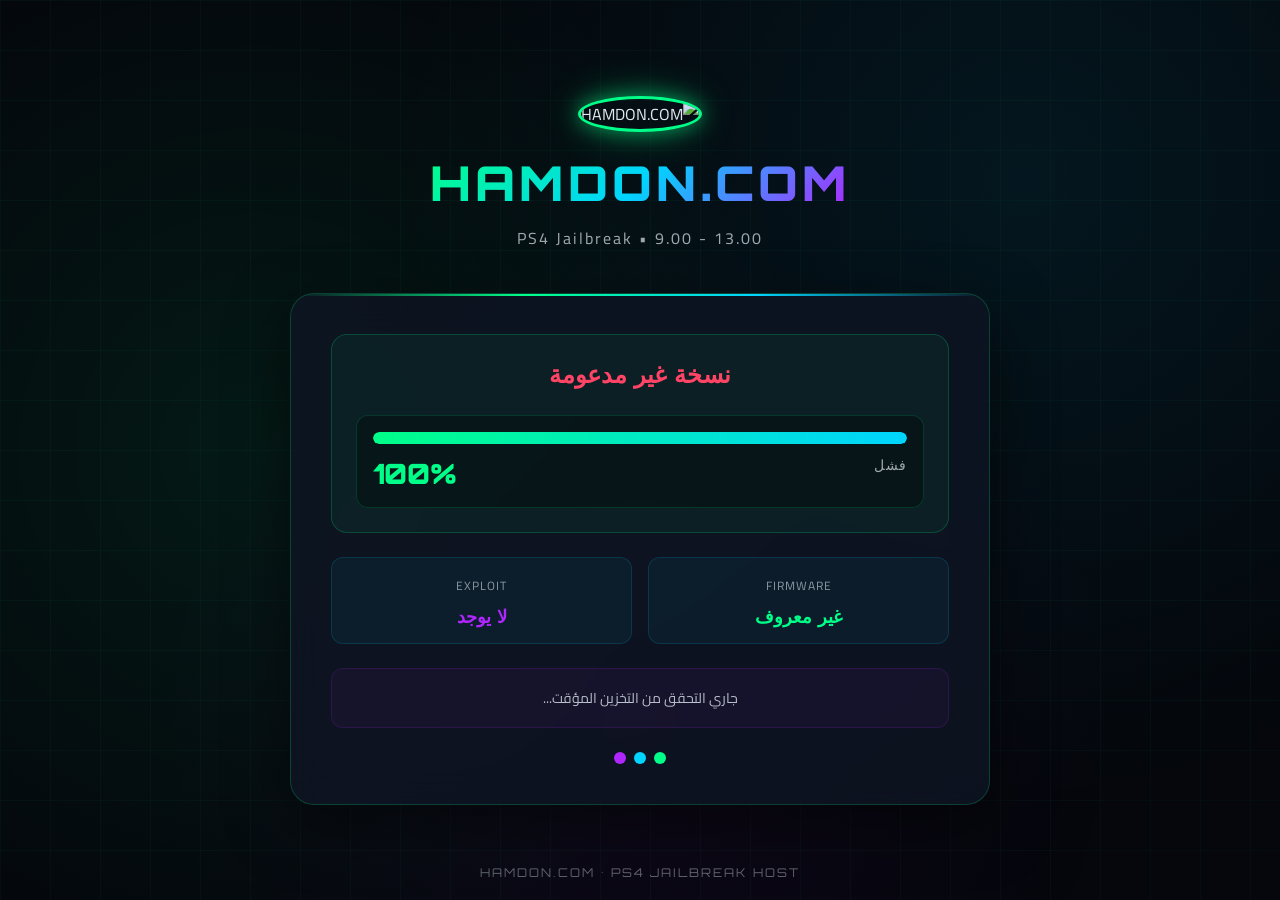
==== index.html @ d95b7d1c "Create index.html" ====
<!DOCTYPE html>
<html lang="ar" dir="rtl" manifest="cache.appcache">
<head>
<meta charset="utf-8">
<meta name="viewport" content="width=device-width,initial-scale=1">
<title>HAMDON.COM | PS4 Jailbreak 9.00 - 13.00</title>
<style>
@import url('https://fonts.googleapis.com/css2?family=Orbitron:wght@400;700;900&family=Cairo:wght@400;700;900&display=swap');

* { margin: 0; padding: 0; box-sizing: border-box; }

:root {
  --neon-green: #00ff88;
  --neon-blue: #00d4ff;
  --neon-purple: #b026ff;
  --dark-bg: #05070c;
  --card-bg: rgba(15, 20, 35, 0.85);
}

html, body {
  min-height: 100vh;
  background: var(--dark-bg);
  color: #e0e8f0;
  font-family: 'Cairo', system-ui, sans-serif;
  overflow-x: hidden;
  position: relative;
}

body::before {
  content: '';
  position: fixed;
  inset: 0;
  background: 
    radial-gradient(circle at 20% 50%, rgba(0, 255, 136, 0.08) 0%, transparent 50%),
    radial-gradient(circle at 80% 20%, rgba(0, 212, 255, 0.08) 0%, transparent 50%),
    radial-gradient(circle at 50% 80%, rgba(176, 38, 255, 0.06) 0%, transparent 50%);
  z-index: 0;
  animation: bgPulse 8s ease-in-out infinite alternate;
}

@keyframes bgPulse {
  0% { opacity: 0.6; }
  100% { opacity: 1; }
}

body::after {
  content: '';
  position: fixed;
  inset: 0;
  background-image: 
    linear-gradient(rgba(0, 255, 136, 0.03) 1px, transparent 1px),
    linear-gradient(90deg, rgba(0, 255, 136, 0.03) 1px, transparent 1px);
  background-size: 50px 50px;
  z-index: 0;
  pointer-events: none;
}

#container {
  position: relative;
  z-index: 2;
  min-height: 100vh;
  display: flex;
  flex-direction: column;
  align-items: center;
  justify-content: center;
  padding: 20px;
}

.logo-section {
  text-align: center;
  margin-bottom: 40px;
  animation: fadeInDown 0.6s ease-out;
}

@keyframes fadeInDown {
  from { opacity: 0; transform: translateY(-30px); }
  to { opacity: 1; transform: translateY(0); }
}

.logo-img {
  width: 120px;
  height: 120px;
  border-radius: 50%;
  border: 3px solid var(--neon-green);
  box-shadow: 
    0 0 20px rgba(0, 255, 136, 0.5),
    0 0 40px rgba(0, 255, 136, 0.3);
  margin-bottom: 20px;
  animation: logoGlow 2s ease-in-out infinite alternate;
}

@keyframes logoGlow {
  0% { box-shadow: 0 0 20px rgba(0, 255, 136, 0.5); }
  100% { box-shadow: 0 0 30px rgba(0, 255, 136, 0.8), 0 0 60px rgba(0, 255, 136, 0.5); }
}

.brand-name {
  font-family: 'Orbitron', sans-serif;
  font-size: 48px;
  font-weight: 900;
  background: linear-gradient(135deg, var(--neon-green), var(--neon-blue), var(--neon-purple));
  -webkit-background-clip: text;
  -webkit-text-fill-color: transparent;
  background-clip: text;
  letter-spacing: 4px;
  margin-bottom: 10px;
}

.tagline {
  font-size: 16px;
  color: rgba(224, 232, 240, 0.7);
  letter-spacing: 2px;
}

.main-card {
  background: var(--card-bg);
  backdrop-filter: blur(20px);
  border: 1px solid rgba(0, 255, 136, 0.2);
  border-radius: 24px;
  padding: 40px;
  max-width: 700px;
  width: 100%;
  box-shadow: 0 20px 60px rgba(0, 0, 0, 0.5);
  animation: fadeInUp 0.6s ease-out 0.2s both;
  position: relative;
  overflow: hidden;
}

@keyframes fadeInUp {
  from { opacity: 0; transform: translateY(30px); }
  to { opacity: 1; transform: translateY(0); }
}

.main-card::before {
  content: '';
  position: absolute;
  top: 0;
  left: 0;
  right: 0;
  height: 2px;
  background: linear-gradient(90deg, transparent, var(--neon-green), var(--neon-blue), transparent);
  animation: scanLine 3s linear infinite;
}

@keyframes scanLine {
  0% { transform: translateX(-100%); }
  100% { transform: translateX(100%); }
}

.status-box {
  background: rgba(0, 255, 136, 0.05);
  border: 1px solid rgba(0, 255, 136, 0.2);
  border-radius: 16px;
  padding: 24px;
  margin-bottom: 24px;
  text-align: center;
}

.status-text {
  font-size: 24px;
  font-weight: 700;
  color: var(--neon-green);
  font-family: 'Orbitron', sans-serif;
  min-height: 36px;
}

.status-text.detecting { color: var(--neon-blue); }
.status-text.success { color: var(--neon-green); }
.status-text.error { color: #ff4466; }
.status-text.warning { color: #ffaa00; }

.progress-container {
  margin-top: 20px;
  background: rgba(0, 0, 0, 0.3);
  border-radius: 12px;
  padding: 16px;
  border: 1px solid rgba(0, 255, 136, 0.15);
}

.progress-bar-wrapper {
  width: 100%;
  height: 12px;
  background: rgba(0, 0, 0, 0.5);
  border-radius: 6px;
  overflow: hidden;
  box-shadow: inset 0 2px 4px rgba(0, 0, 0, 0.3);
}

.progress-bar-fill {
  height: 100%;
  width: 0%;
  background: linear-gradient(90deg, var(--neon-green), var(--neon-blue));
  border-radius: 6px;
  transition: width 0.3s ease;
  box-shadow: 0 0 10px rgba(0, 255, 136, 0.5);
}

.progress-text {
  display: flex;
  justify-content: space-between;
  margin-top: 12px;
  font-family: 'Orbitron', sans-serif;
  font-size: 14px;
}

.progress-percent {
  font-size: 28px;
  font-weight: 900;
  color: var(--neon-green);
}

.progress-label {
  color: rgba(224, 232, 240, 0.7);
  text-transform: uppercase;
  letter-spacing: 1px;
}

.info-grid {
  display: grid;
  grid-template-columns: 1fr 1fr;
  gap: 16px;
  margin-bottom: 24px;
}

.info-item {
  background: rgba(0, 212, 255, 0.05);
  border: 1px solid rgba(0, 212, 255, 0.15);
  border-radius: 12px;
  padding: 16px;
  text-align: center;
}

.info-label {
  font-size: 12px;
  color: rgba(224, 232, 240, 0.6);
  text-transform: uppercase;
  letter-spacing: 1px;
  margin-bottom: 8px;
}

.info-value {
  font-size: 18px;
  font-weight: 700;
  color: var(--neon-blue);
  font-family: 'Orbitron', sans-serif;
}

.info-value.fw { color: var(--neon-green); }
.info-value.bug { color: var(--neon-purple); }

.cache-status {
  background: rgba(176, 38, 255, 0.05);
  border: 1px solid rgba(176, 38, 255, 0.15);
  border-radius: 12px;
  padding: 16px;
  text-align: center;
  font-size: 14px;
  color: rgba(224, 232, 240, 0.8);
  margin-bottom: 24px;
}

.cache-status.ready {
  background: rgba(0, 255, 136, 0.05);
  border-color: rgba(0, 255, 136, 0.2);
  color: var(--neon-green);
}

.tap-hint {
  margin-top: 20px;
  padding: 12px;
  background: rgba(255, 170, 0, 0.1);
  border: 1px solid rgba(255, 170, 0, 0.3);
  border-radius: 8px;
  color: #ffaa00;
  font-size: 14px;
  text-align: center;
  animation: pulse 1.5s ease-in-out infinite;
}

@keyframes pulse {
  0%, 100% { opacity: 0.7; }
  50% { opacity: 1; }
}

.loader-container {
  display: flex;
  justify-content: center;
  gap: 8px;
  margin-top: 20px;
}

.loader-dot {
  width: 12px;
  height: 12px;
  border-radius: 50%;
  background: var(--neon-green);
  animation: dotPulse 1.4s ease-in-out infinite;
}

.loader-dot:nth-child(2) { animation-delay: 0.2s; background: var(--neon-blue); }
.loader-dot:nth-child(3) { animation-delay: 0.4s; background: var(--neon-purple); }

@keyframes dotPulse {
  0%, 80%, 100% { transform: scale(0.6); opacity: 0.4; }
  40% { transform: scale(1.2); opacity: 1; }
}

.footer {
  position: fixed;
  bottom: 20px;
  left: 50%;
  transform: translateX(-50%);
  font-size: 12px;
  color: rgba(224, 232, 240, 0.4);
  letter-spacing: 2px;
  font-family: 'Orbitron', sans-serif;
  z-index: 2;
}

@media (max-width: 768px) {
  .brand-name { font-size: 32px; }
  .main-card { padding: 24px; }
  .info-grid { grid-template-columns: 1fr; }
  .status-text { font-size: 20px; }
  .progress-percent { font-size: 24px; }
}

#out-container {
  position: absolute;
  width: 1px;
  height: 1px;
  overflow: hidden;
  opacity: 0;
  pointer-events: none;
  left: -99999px;
  top: -99999px;
}
</style>
</head>
<body>

<div id="container">
  
  <div class="logo-section">
    <img src="preview.png" alt="HAMDON.COM" class="logo-img">
    <h1 class="brand-name">HAMDON.COM</h1>
    <p class="tagline">PS4 Jailbreak • 9.00 - 13.00</p>
  </div>

  <div class="main-card">
    
    <div class="status-box">
      <div id="state" class="status-text detecting">
        جارٍ كشف إصدار النظام...
      </div>
      
      <div class="progress-container">
        <div class="progress-bar-wrapper">
          <div id="progressBar" class="progress-bar-fill"></div>
        </div>
        <div class="progress-text">
          <span id="progressLabel" class="progress-label">جاري التحميل</span>
          <span id="progressPercent" class="progress-percent">0%</span>
        </div>
      </div>
    </div>

    <div class="info-grid">
      <div class="info-item">
        <div class="info-label">Firmware</div>
        <div id="fw-value" class="info-value fw">--</div>
      </div>
      <div class="info-item">
        <div class="info-label">Exploit</div>
        <div id="bug-value" class="info-value bug">--</div>
      </div>
    </div>

    <div id="cache" class="cache-status">
      جاري التحقق من التخزين المؤقت...
    </div>

    <div id="tapHint" class="tap-hint" style="display: none;">
       اضغط على الشاشة أو زر X للمتابعة 
    </div>

    <div class="loader-container">
      <div class="loader-dot"></div>
      <div class="loader-dot"></div>
      <div class="loader-dot"></div>
    </div>

  </div>

</div>

<div class="footer">HAMDON.COM • PS4 JAILBREAK HOST</div>

<div id="out-container">
  <div id="out"></div>
</div>

<script>
(function () {
    var stateEl = document.getElementById("state");
    var fwEl = document.getElementById("fw-value");
    var bugEl = document.getElementById("bug-value");
    var cacheEl = document.getElementById("cache");
    var progressBar = document.getElementById("progressBar");
    var progressPercent = document.getElementById("progressPercent");
    var progressLabel = document.getElementById("progressLabel");
    var tapHint = document.getElementById("tapHint");

    function setState(t, c) { 
        stateEl.textContent = t; 
        stateEl.className = "status-text " + (c || "detecting"); 
    }

    function setCache(t, ok) { 
        cacheEl.textContent = t; 
        cacheEl.className = "cache-status" + (ok ? " ready" : ""); 
    }

    function updateProgress(percent, label) {
        progressBar.style.width = percent + "%";
        progressPercent.textContent = Math.floor(percent) + "%";
        if (label) progressLabel.textContent = label;
    }

    function showTapHint(msg) {
        tapHint.textContent = msg;
        tapHint.style.display = "block";
    }

    function hideTapHint() {
        tapHint.style.display = "none";
    }

    var params = new URLSearchParams(location.search);
    var key = null, fwnum = null;
    var m = /PlayStation\s+4[\/ ](\d+)\.(\d+)/.exec(navigator.userAgent);

    updateProgress(10, "جاري كشف الإصدار...");

    if (m) {
        var minor = parseInt(m[2], 16);
        var ms = minor.toString(16);
        if (ms.length < 2) ms = "0" + ms;
        key = m[1] + "." + ms;
        fwnum = parseInt(m[1], 10) * 100 + parseInt(ms, 10);
    }

    updateProgress(25, "تم كشف الإصدار");

    var bug = null, why = "";
    var forced = params.get("bug");

    if (forced === "lapse" || forced === "poops") {
        bug = forced;
        why = "تم التحديد يدوياً: " + forced;
    } else if (!key) {
        why = "هذا المتصفح ليس PlayStation 4";
        fwEl.textContent = "غير معروف";
        bugEl.textContent = "لا يوجد";
        setState("نسخة غير مدعومة", "error");
        updateProgress(100, "فشل");
        return;
    } else if (fwnum <= 1202) {
        bug = "lapse";
        why = key + " — متوافق (Lapse)";
    } else if (fwnum >= 1250) {
        bug = "poops";
        why = key + " — متوافق (Poops)";
    } else {
        why = key + " — غير مدعوم حالياً";
        fwEl.textContent = key;
        bugEl.textContent = "غير مدعوم";
        setState("نسخة غير مدعومة", "error");
        updateProgress(100, "غير مدعوم");
        return;
    }

    fwEl.textContent = key || "غير معروف";
    bugEl.textContent = bug ? bug.toUpperCase() : "لا يوجد";

    var target = (bug === "lapse" ? "run_lapse.html" : "run_poops.html") + location.search;

    function go() {
        updateProgress(100, "اكتمل");
        setState("جارٍ تحميل " + bug + "...", "warning");
        hideTapHint();
        setTimeout(function() {
            location.replace(target);
        }, 500);
    }

    function waitForTap(msg, action) {
        setState(msg, "warning");
        showTapHint("⚡ اضغط على الشاشة أو زر X للمتابعة ⚡");
        function fire() {
            window.removeEventListener("click", fire);
            window.removeEventListener("keydown", fire);
            hideTapHint();
            action();
        }
        window.addEventListener("click", fire);
        window.addEventListener("keydown", fire);
    }

    var ac = window.applicationCache;
    
    if (!ac || !document.documentElement.hasAttribute("manifest")) {
        setCache("وضع بدون Cache - تشغيل مباشر", true);
        updateProgress(90, "جاهز");
        go();
    } else if (!navigator.onLine) {
        setCache("✓ أوفلاين - التشغيل من الذاكرة المؤقتة", true);
        updateProgress(95, "أوفلاين");
        go();
    } else if (ac.status === ac.IDLE) {
        setCache("✓ التخزين المؤقت جاهز", true);
        updateProgress(95, "جاهز");
        go();
    } else if (ac.status === ac.UPDATEREADY) {
        try { ac.swapCache(); } catch (e) {}
        setCache("✓ تم تحميل التحديث", true);
        updateProgress(95, "تحديث جاهز");
        waitForTap("تم تحميل التحديث - اضغط للمتابعة", function () { 
            location.reload(); 
        });
    } else {
        setCache("جارٍ تنزيل الملفات للعمل أوفلاين...", false);
        updateProgress(50, "جاري التخزين...");
        
        ac.addEventListener("downloading", function () { 
            setCache("⬇ جارٍ تنزيل الملفات للمرة الأولى...", false);
            updateProgress(60, "بدء التنزيل...");
        }, false);
        
        ac.addEventListener("progress", function (e) {
            if (e && e.total) {
                var pct = Math.round((e.loaded / e.total) * 100);
                setCache(" تنزيل " + pct + "%", false);
                updateProgress(60 + (pct * 0.35), "تنزيل " + pct + "%");
            }
        }, false);
        
        ac.addEventListener("cached", function () {
            setCache("✓ اكتمل التنزيل - الموقع جاهز للعمل أوفلاين!", true);
            updateProgress(100, "اكتمل التخزين");
            waitForTap("✓ تم التخزين بنجاح! اضغط للتشغيل", go);
        }, false);
        
        ac.addEventListener("updateready", function () {
            try { ac.swapCache(); } catch (e) {}
            setCache("✓ تم تحميل التحديث", true);
            updateProgress(100, "تحديث جاهز");
            waitForTap("✓ تحديث جاهز - اضغط لإعادة التحميل", function () { 
                location.reload(); 
            });
        }, false);
        
        ac.addEventListener("noupdate", function () {
            setCache("✓ التخزين المؤقت محدّث وجاهز", true);
            updateProgress(95, "محدّث");
            go();
        }, false);
        
        ac.addEventListener("error", function () {
            setCache("⚠ فشل التخزين المؤقت", false);
            updateProgress(80, "خطأ في Cache");
            waitForTap("⚠ فشل التخزين - اضغط للتشغيل", go);
        }, false);
        
        ac.addEventListener("obsolete", function () {
            setCache("⚠ Cache قديم", false);
            updateProgress(70, "تحديث Cache");
            waitForTap("⚠ Cache قديم - اضغط للتحديث", go);
        }, false);
    }
})();
</script>

</body>
</html>
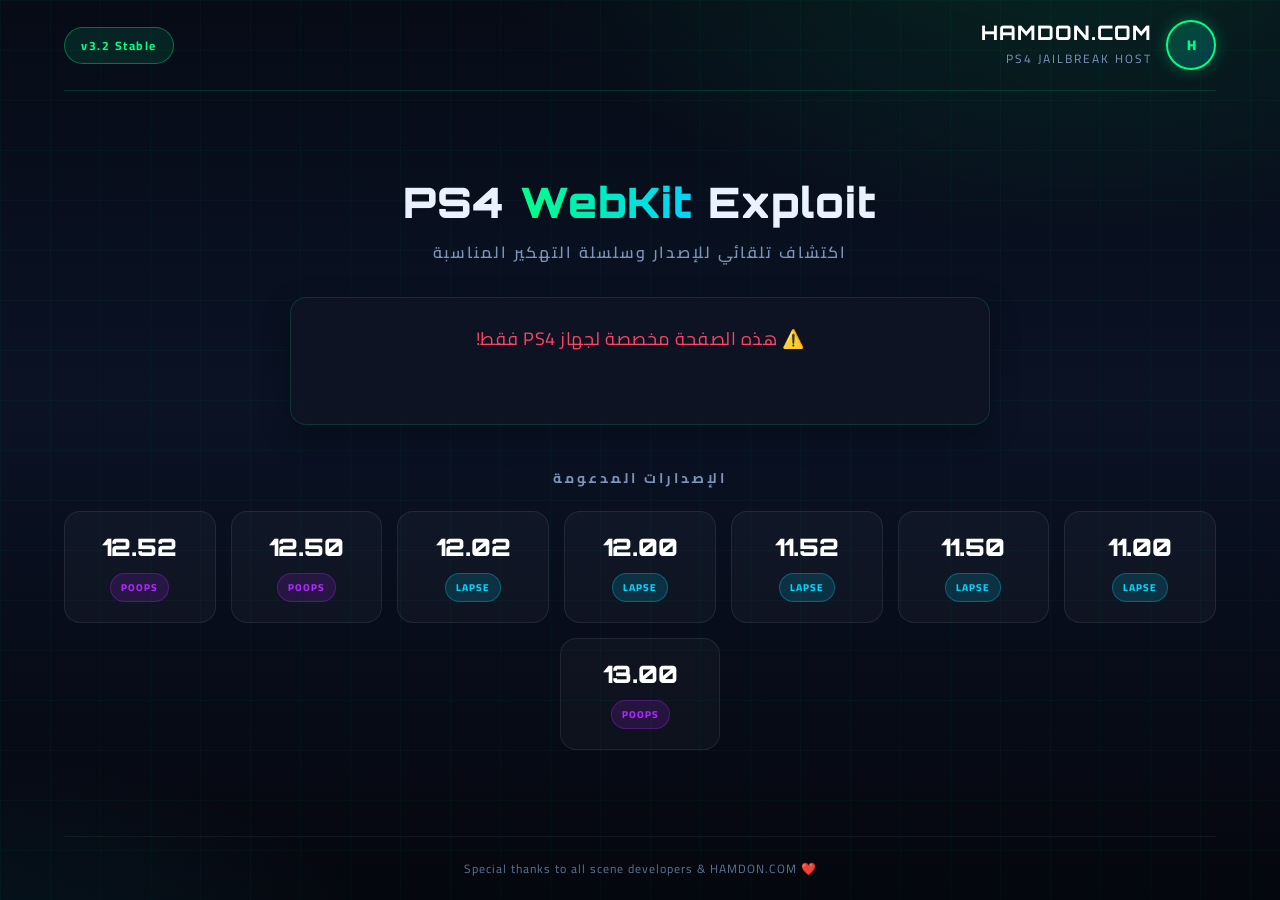
==== commit 46765ed2: "Update index.html" ====
--- a/index.html
+++ b/index.html
@@ -3,44 +3,36 @@
 <head>
 <meta charset="utf-8">
 <meta name="viewport" content="width=device-width,initial-scale=1">
-<title>HAMDON.COM | PS4 Jailbreak 9.00 - 13.00</title>
+<title>HAMDON.COM | PS4 Exploit Host</title>
 <style>
 @import url('https://fonts.googleapis.com/css2?family=Orbitron:wght@400;700;900&family=Cairo:wght@400;700;900&display=swap');
-
-* { margin: 0; padding: 0; box-sizing: border-box; }
 
 :root {
   --neon-green: #00ff88;
   --neon-blue: #00d4ff;
   --neon-purple: #b026ff;
-  --dark-bg: #05070c;
+  --dark-bg: #05070e;
   --card-bg: rgba(15, 20, 35, 0.85);
 }
 
-html, body {
+* { margin: 0; padding: 0; box-sizing: border-box; }
+
+html {
   min-height: 100vh;
+  font-family: 'Cairo', 'Segoe UI', sans-serif;
+  color: #eaf2ff;
   background: var(--dark-bg);
-  color: #e0e8f0;
-  font-family: 'Cairo', system-ui, sans-serif;
-  overflow-x: hidden;
-  position: relative;
-}
-
-body::before {
-  content: '';
-  position: fixed;
-  inset: 0;
+}
+
+body {
+  min-height: 100vh;
+  display: flex;
+  flex-direction: column;
   background: 
-    radial-gradient(circle at 20% 50%, rgba(0, 255, 136, 0.08) 0%, transparent 50%),
-    radial-gradient(circle at 80% 20%, rgba(0, 212, 255, 0.08) 0%, transparent 50%),
-    radial-gradient(circle at 50% 80%, rgba(176, 38, 255, 0.06) 0%, transparent 50%);
-  z-index: 0;
-  animation: bgPulse 8s ease-in-out infinite alternate;
-}
-
-@keyframes bgPulse {
-  0% { opacity: 0.6; }
-  100% { opacity: 1; }
+    radial-gradient(1100px 600px at 85% -10%, rgba(0, 255, 136, 0.12), transparent 55%),
+    radial-gradient(900px 520px at -5% 115%, rgba(0, 212, 255, 0.10), transparent 55%),
+    linear-gradient(180deg, #060b16 0%, #0a1224 45%, #05070e 100%);
+  background-attachment: fixed;
 }
 
 body::after {
@@ -55,531 +47,315 @@
   pointer-events: none;
 }
 
-#container {
-  position: relative;
-  z-index: 2;
-  min-height: 100vh;
+.shell {
+  width: 100%;
+  max-width: 1200px;
+  margin: 0 auto;
+  padding: 0 24px;
   display: flex;
   flex-direction: column;
+  min-height: 100vh;
+  position: relative;
+  z-index: 1;
+}
+
+/* --- Top Bar --- */
+.topbar {
+  display: flex;
   align-items: center;
-  justify-content: center;
-  padding: 20px;
-}
-
-.logo-section {
+  justify-content: space-between;
+  padding: 20px 0;
+  border-bottom: 1px solid rgba(0, 255, 136, 0.15);
+}
+
+.brand { display: flex; align-items: center; }
+
+.brand-logo {
+  width: 50px; height: 50px;
+  border-radius: 50%;
+  border: 2px solid var(--neon-green);
+  background: linear-gradient(135deg, rgba(0,255,136,0.2), rgba(0,212,255,0.2));
+  display: flex; align-items: center; justify-content: center;
+  font-weight: 900; font-size: 14px; color: var(--neon-green);
+  box-shadow: 0 0 15px rgba(0, 255, 136, 0.3);
+}
+
+.brand-text { margin-right: 14px; text-align: right; }
+.brand-name { display: block; font-family: 'Orbitron', sans-serif; font-size: 20px; font-weight: 800; letter-spacing: 1px; color: #fff; }
+.brand-sub { display: block; font-size: 12px; color: #7d93b8; letter-spacing: 2px; text-transform: uppercase; margin-top: 2px; }
+
+.badge {
+  font-size: 12px; font-weight: 700; letter-spacing: 1.5px;
+  color: var(--neon-green);
+  border: 1px solid rgba(0, 255, 136, 0.35);
+  background: rgba(0, 255, 136, 0.1);
+  padding: 6px 16px; border-radius: 999px;
+}
+
+/* --- Main Content --- */
+.wrap { flex: 1; display: flex; flex-direction: column; justify-content: center; padding: 40px 0; }
+
+.hero { margin-bottom: 30px; text-align: center; }
+.hero-title { font-family: 'Orbitron', sans-serif; font-size: 42px; font-weight: 900; letter-spacing: 1px; line-height: 1.2; }
+.hero-title .accent {
+  background: linear-gradient(90deg, var(--neon-green), var(--neon-blue));
+  -webkit-background-clip: text; background-clip: text; -webkit-text-fill-color: transparent;
+}
+.hero-sub { margin-top: 10px; font-size: 16px; letter-spacing: 2px; color: #7d93b8; font-weight: 600; }
+
+/* --- Status Panel --- */
+.status-panel {
+  max-width: 700px; width: 100%; margin: 0 auto 40px; padding: 24px;
+  background: var(--card-bg);
+  border: 1px solid rgba(0, 255, 136, 0.15);
+  border-radius: 16px;
+  box-shadow: 0 10px 30px rgba(0, 0, 0, 0.3);
   text-align: center;
-  margin-bottom: 40px;
-  animation: fadeInDown 0.6s ease-out;
-}
-
-@keyframes fadeInDown {
-  from { opacity: 0; transform: translateY(-30px); }
-  to { opacity: 1; transform: translateY(0); }
-}
-
-.logo-img {
-  width: 120px;
-  height: 120px;
-  border-radius: 50%;
-  border: 3px solid var(--neon-green);
-  box-shadow: 
-    0 0 20px rgba(0, 255, 136, 0.5),
-    0 0 40px rgba(0, 255, 136, 0.3);
-  margin-bottom: 20px;
-  animation: logoGlow 2s ease-in-out infinite alternate;
-}
-
-@keyframes logoGlow {
-  0% { box-shadow: 0 0 20px rgba(0, 255, 136, 0.5); }
-  100% { box-shadow: 0 0 30px rgba(0, 255, 136, 0.8), 0 0 60px rgba(0, 255, 136, 0.5); }
-}
-
-.brand-name {
-  font-family: 'Orbitron', sans-serif;
-  font-size: 48px;
-  font-weight: 900;
-  background: linear-gradient(135deg, var(--neon-green), var(--neon-blue), var(--neon-purple));
-  -webkit-background-clip: text;
-  -webkit-text-fill-color: transparent;
-  background-clip: text;
-  letter-spacing: 4px;
-  margin-bottom: 10px;
-}
-
-.tagline {
-  font-size: 16px;
-  color: rgba(224, 232, 240, 0.7);
-  letter-spacing: 2px;
-}
-
-.main-card {
-  background: var(--card-bg);
-  backdrop-filter: blur(20px);
-  border: 1px solid rgba(0, 255, 136, 0.2);
-  border-radius: 24px;
-  padding: 40px;
-  max-width: 700px;
-  width: 100%;
-  box-shadow: 0 20px 60px rgba(0, 0, 0, 0.5);
-  animation: fadeInUp 0.6s ease-out 0.2s both;
-  position: relative;
-  overflow: hidden;
-}
-
-@keyframes fadeInUp {
-  from { opacity: 0; transform: translateY(30px); }
-  to { opacity: 1; transform: translateY(0); }
-}
-
-.main-card::before {
-  content: '';
-  position: absolute;
-  top: 0;
-  left: 0;
-  right: 0;
-  height: 2px;
-  background: linear-gradient(90deg, transparent, var(--neon-green), var(--neon-blue), transparent);
-  animation: scanLine 3s linear infinite;
-}
-
-@keyframes scanLine {
-  0% { transform: translateX(-100%); }
-  100% { transform: translateX(100%); }
-}
-
-.status-box {
-  background: rgba(0, 255, 136, 0.05);
-  border: 1px solid rgba(0, 255, 136, 0.2);
-  border-radius: 16px;
-  padding: 24px;
-  margin-bottom: 24px;
-  text-align: center;
-}
-
-.status-text {
-  font-size: 24px;
-  font-weight: 700;
-  color: var(--neon-green);
-  font-family: 'Orbitron', sans-serif;
-  min-height: 36px;
-}
-
-.status-text.detecting { color: var(--neon-blue); }
-.status-text.success { color: var(--neon-green); }
+  backdrop-filter: blur(10px);
+}
+
+.status-text { font-size: 18px; letter-spacing: 0.5px; color: #a9c1e6; transition: all 0.3s ease; display: block; margin-bottom: 15px; }
+.status-text.loading { animation: pulse 1.4s ease-in-out infinite; color: var(--neon-blue); }
 .status-text.error { color: #ff4466; }
-.status-text.warning { color: #ffaa00; }
-
-.progress-container {
-  margin-top: 20px;
-  background: rgba(0, 0, 0, 0.3);
-  border-radius: 12px;
-  padding: 16px;
-  border: 1px solid rgba(0, 255, 136, 0.15);
-}
-
-.progress-bar-wrapper {
-  width: 100%;
-  height: 12px;
-  background: rgba(0, 0, 0, 0.5);
-  border-radius: 6px;
-  overflow: hidden;
-  box-shadow: inset 0 2px 4px rgba(0, 0, 0, 0.3);
-}
-
-.progress-bar-fill {
-  height: 100%;
-  width: 0%;
+.status-text.success { color: var(--neon-green); font-weight: 700; text-shadow: 0 0 15px rgba(0, 255, 136, 0.4); }
+
+@keyframes pulse { 0%, 100% { opacity: 1; } 50% { opacity: 0.5; } }
+
+.btn {
+  display: inline-block; padding: 12px 32px; font-size: 16px; font-weight: 800;
+  letter-spacing: 1px; color: #05070e;
   background: linear-gradient(90deg, var(--neon-green), var(--neon-blue));
-  border-radius: 6px;
-  transition: width 0.3s ease;
-  box-shadow: 0 0 10px rgba(0, 255, 136, 0.5);
-}
-
-.progress-text {
-  display: flex;
-  justify-content: space-between;
-  margin-top: 12px;
-  font-family: 'Orbitron', sans-serif;
-  font-size: 14px;
-}
-
-.progress-percent {
-  font-size: 28px;
-  font-weight: 900;
-  color: var(--neon-green);
-}
-
-.progress-label {
-  color: rgba(224, 232, 240, 0.7);
-  text-transform: uppercase;
-  letter-spacing: 1px;
-}
-
-.info-grid {
-  display: grid;
-  grid-template-columns: 1fr 1fr;
-  gap: 16px;
-  margin-bottom: 24px;
-}
-
-.info-item {
-  background: rgba(0, 212, 255, 0.05);
-  border: 1px solid rgba(0, 212, 255, 0.15);
-  border-radius: 12px;
-  padding: 16px;
-  text-align: center;
-}
-
-.info-label {
-  font-size: 12px;
-  color: rgba(224, 232, 240, 0.6);
-  text-transform: uppercase;
-  letter-spacing: 1px;
-  margin-bottom: 8px;
-}
-
-.info-value {
-  font-size: 18px;
-  font-weight: 700;
-  color: var(--neon-blue);
-  font-family: 'Orbitron', sans-serif;
-}
-
-.info-value.fw { color: var(--neon-green); }
-.info-value.bug { color: var(--neon-purple); }
-
-.cache-status {
-  background: rgba(176, 38, 255, 0.05);
-  border: 1px solid rgba(176, 38, 255, 0.15);
-  border-radius: 12px;
-  padding: 16px;
-  text-align: center;
-  font-size: 14px;
-  color: rgba(224, 232, 240, 0.8);
-  margin-bottom: 24px;
-}
-
-.cache-status.ready {
-  background: rgba(0, 255, 136, 0.05);
-  border-color: rgba(0, 255, 136, 0.2);
-  color: var(--neon-green);
-}
-
-.tap-hint {
-  margin-top: 20px;
-  padding: 12px;
-  background: rgba(255, 170, 0, 0.1);
-  border: 1px solid rgba(255, 170, 0, 0.3);
-  border-radius: 8px;
-  color: #ffaa00;
-  font-size: 14px;
-  text-align: center;
-  animation: pulse 1.5s ease-in-out infinite;
-}
-
-@keyframes pulse {
-  0%, 100% { opacity: 0.7; }
-  50% { opacity: 1; }
-}
-
-.loader-container {
-  display: flex;
-  justify-content: center;
-  gap: 8px;
-  margin-top: 20px;
-}
-
-.loader-dot {
-  width: 12px;
-  height: 12px;
-  border-radius: 50%;
-  background: var(--neon-green);
-  animation: dotPulse 1.4s ease-in-out infinite;
-}
-
-.loader-dot:nth-child(2) { animation-delay: 0.2s; background: var(--neon-blue); }
-.loader-dot:nth-child(3) { animation-delay: 0.4s; background: var(--neon-purple); }
-
-@keyframes dotPulse {
-  0%, 80%, 100% { transform: scale(0.6); opacity: 0.4; }
-  40% { transform: scale(1.2); opacity: 1; }
-}
-
-.footer {
-  position: fixed;
-  bottom: 20px;
-  left: 50%;
-  transform: translateX(-50%);
-  font-size: 12px;
-  color: rgba(224, 232, 240, 0.4);
-  letter-spacing: 2px;
-  font-family: 'Orbitron', sans-serif;
-  z-index: 2;
-}
-
-@media (max-width: 768px) {
-  .brand-name { font-size: 32px; }
-  .main-card { padding: 24px; }
-  .info-grid { grid-template-columns: 1fr; }
-  .status-text { font-size: 20px; }
-  .progress-percent { font-size: 24px; }
-}
-
-#out-container {
-  position: absolute;
-  width: 1px;
-  height: 1px;
-  overflow: hidden;
-  opacity: 0;
-  pointer-events: none;
-  left: -99999px;
-  top: -99999px;
+  border: none; border-radius: 999px; cursor: pointer;
+  transition: all 0.2s ease; font-family: 'Cairo', sans-serif;
+}
+.btn:hover { filter: brightness(1.15); transform: translateY(-2px); box-shadow: 0 5px 20px rgba(0, 255, 136, 0.4); }
+.btn.hidden { display: none; }
+
+/* --- Firmware Grid --- */
+.fw-section { width: 100%; }
+.fw-heading { font-size: 14px; font-weight: 700; letter-spacing: 3px; text-transform: uppercase; color: #7d93b8; margin-bottom: 20px; text-align: center; }
+
+.fw-grid { display: flex; flex-wrap: wrap; justify-content: center; gap: 15px; }
+
+.fw-card {
+  flex: 1 1 140px; max-width: 160px;
+  padding: 20px 15px;
+  background: rgba(255, 255, 255, 0.03);
+  border: 1px solid rgba(255, 255, 255, 0.08);
+  border-radius: 16px; text-align: center;
+  transition: all 0.25s ease;
+}
+.fw-card:hover { transform: translateY(-4px); border-color: rgba(0, 212, 255, 0.3); }
+.fw-card.active {
+  border-color: var(--neon-green);
+  background: linear-gradient(180deg, rgba(0, 255, 136, 0.1), rgba(0, 255, 136, 0.02));
+  box-shadow: 0 0 25px rgba(0, 255, 136, 0.2);
+}
+
+.fw-ver { font-family: 'Orbitron', sans-serif; font-size: 24px; font-weight: 900; color: #fff; margin-bottom: 8px; }
+.fw-card.active .fw-ver { color: var(--neon-green); }
+
+.fw-chain {
+  display: inline-block; font-size: 10px; font-weight: 800; letter-spacing: 1px;
+  padding: 4px 10px; border-radius: 999px; text-transform: uppercase;
+}
+.fw-chain.lapse { background: rgba(0, 212, 255, 0.15); color: var(--neon-blue); border: 1px solid rgba(0, 212, 255, 0.3); }
+.fw-chain.poops { background: rgba(176, 38, 255, 0.15); color: var(--neon-purple); border: 1px solid rgba(176, 38, 255, 0.3); }
+
+/* --- Footer --- */
+.foot { padding: 20px 0; text-align: center; font-size: 12px; color: #5d7294; letter-spacing: 1px; border-top: 1px solid rgba(255,255,255,0.05); }
+
+@media (max-width: 700px) {
+  .hero-title { font-size: 28px; }
+  .fw-card { flex: 1 1 120px; max-width: 140px; padding: 15px 10px; }
 }
 </style>
 </head>
 <body>
 
-<div id="container">
-  
-  <div class="logo-section">
-    <img src="preview.png" alt="HAMDON.COM" class="logo-img">
-    <h1 class="brand-name">HAMDON.COM</h1>
-    <p class="tagline">PS4 Jailbreak • 9.00 - 13.00</p>
-  </div>
-
-  <div class="main-card">
-    
-    <div class="status-box">
-      <div id="state" class="status-text detecting">
-        جارٍ كشف إصدار النظام...
-      </div>
-      
-      <div class="progress-container">
-        <div class="progress-bar-wrapper">
-          <div id="progressBar" class="progress-bar-fill"></div>
+<div class="shell">
+    <header class="topbar">
+        <div class="brand">
+            <div class="brand-logo">H</div>
+            <div class="brand-text">
+                <span class="brand-name">HAMDON.COM</span>
+                <span class="brand-sub">PS4 Jailbreak Host</span>
+            </div>
         </div>
-        <div class="progress-text">
-          <span id="progressLabel" class="progress-label">جاري التحميل</span>
-          <span id="progressPercent" class="progress-percent">0%</span>
-        </div>
-      </div>
-    </div>
-
-    <div class="info-grid">
-      <div class="info-item">
-        <div class="info-label">Firmware</div>
-        <div id="fw-value" class="info-value fw">--</div>
-      </div>
-      <div class="info-item">
-        <div class="info-label">Exploit</div>
-        <div id="bug-value" class="info-value bug">--</div>
-      </div>
-    </div>
-
-    <div id="cache" class="cache-status">
-      جاري التحقق من التخزين المؤقت...
-    </div>
-
-    <div id="tapHint" class="tap-hint" style="display: none;">
-       اضغط على الشاشة أو زر X للمتابعة 
-    </div>
-
-    <div class="loader-container">
-      <div class="loader-dot"></div>
-      <div class="loader-dot"></div>
-      <div class="loader-dot"></div>
-    </div>
-
-  </div>
-
+        <div class="badge">v3.2 Stable</div>
+    </header>
+
+    <main class="wrap">
+        <section class="hero">
+            <h1 class="hero-title">PS4 <span class="accent">WebKit</span> Exploit</h1>
+            <p class="hero-sub">اكتشاف تلقائي للإصدار وسلسلة التهكير المناسبة</p>
+        </section>
+
+        <section class="status-panel">
+            <span id="msgs" class="status-text loading">⏳ جارٍ فحص النظام...</span>
+            <br>
+            <button id="runBtn" class="btn hidden" type="button">▶ ابدأ التهكير الآن</button>
+        </section>
+
+        <section class="fw-section">
+            <h2 class="fw-heading">الإصدارات المدعومة</h2>
+            <div class="fw-grid">
+                <div class="fw-card" data-fw="11.00"><div class="fw-ver">11.00</div><span class="fw-chain lapse">Lapse</span></div>
+                <div class="fw-card" data-fw="11.50"><div class="fw-ver">11.50</div><span class="fw-chain lapse">Lapse</span></div>
+                <div class="fw-card" data-fw="11.52"><div class="fw-ver">11.52</div><span class="fw-chain lapse">Lapse</span></div>
+                <div class="fw-card" data-fw="12.00"><div class="fw-ver">12.00</div><span class="fw-chain lapse">Lapse</span></div>
+                <div class="fw-card" data-fw="12.02"><div class="fw-ver">12.02</div><span class="fw-chain lapse">Lapse</span></div>
+                <div class="fw-card" data-fw="12.50"><div class="fw-ver">12.50</div><span class="fw-chain poops">Poops</span></div>
+                <div class="fw-card" data-fw="12.52"><div class="fw-ver">12.52</div><span class="fw-chain poops">Poops</span></div>
+                <div class="fw-card" data-fw="13.00"><div class="fw-ver">13.00</div><span class="fw-chain poops">Poops</span></div>
+            </div>
+        </section>
+    </main>
+
+    <footer class="foot">
+        <p>❤️ Special thanks to all scene developers & HAMDON.COM</p>
+    </footer>
 </div>
 
-<div class="footer">HAMDON.COM • PS4 JAILBREAK HOST</div>
-
-<div id="out-container">
-  <div id="out"></div>
-</div>
-
 <script>
-(function () {
-    var stateEl = document.getElementById("state");
-    var fwEl = document.getElementById("fw-value");
-    var bugEl = document.getElementById("bug-value");
-    var cacheEl = document.getElementById("cache");
-    var progressBar = document.getElementById("progressBar");
-    var progressPercent = document.getElementById("progressPercent");
-    var progressLabel = document.getElementById("progressLabel");
-    var tapHint = document.getElementById("tapHint");
-
-    function setState(t, c) { 
-        stateEl.textContent = t; 
-        stateEl.className = "status-text " + (c || "detecting"); 
-    }
-
-    function setCache(t, ok) { 
-        cacheEl.textContent = t; 
-        cacheEl.className = "cache-status" + (ok ? " ready" : ""); 
-    }
-
-    function updateProgress(percent, label) {
-        progressBar.style.width = percent + "%";
-        progressPercent.textContent = Math.floor(percent) + "%";
-        if (label) progressLabel.textContent = label;
-    }
-
-    function showTapHint(msg) {
-        tapHint.textContent = msg;
-        tapHint.style.display = "block";
-    }
-
-    function hideTapHint() {
-        tapHint.style.display = "none";
-    }
-
-    var params = new URLSearchParams(location.search);
-    var key = null, fwnum = null;
-    var m = /PlayStation\s+4[\/ ](\d+)\.(\d+)/.exec(navigator.userAgent);
-
-    updateProgress(10, "جاري كشف الإصدار...");
-
-    if (m) {
-        var minor = parseInt(m[2], 16);
-        var ms = minor.toString(16);
-        if (ms.length < 2) ms = "0" + ms;
-        key = m[1] + "." + ms;
-        fwnum = parseInt(m[1], 10) * 100 + parseInt(ms, 10);
-    }
-
-    updateProgress(25, "تم كشف الإصدار");
-
-    var bug = null, why = "";
-    var forced = params.get("bug");
-
-    if (forced === "lapse" || forced === "poops") {
-        bug = forced;
-        why = "تم التحديد يدوياً: " + forced;
-    } else if (!key) {
-        why = "هذا المتصفح ليس PlayStation 4";
-        fwEl.textContent = "غير معروف";
-        bugEl.textContent = "لا يوجد";
-        setState("نسخة غير مدعومة", "error");
-        updateProgress(100, "فشل");
-        return;
-    } else if (fwnum <= 1202) {
-        bug = "lapse";
-        why = key + " — متوافق (Lapse)";
-    } else if (fwnum >= 1250) {
-        bug = "poops";
-        why = key + " — متوافق (Poops)";
-    } else {
-        why = key + " — غير مدعوم حالياً";
-        fwEl.textContent = key;
-        bugEl.textContent = "غير مدعوم";
-        setState("نسخة غير مدعومة", "error");
-        updateProgress(100, "غير مدعوم");
-        return;
-    }
-
-    fwEl.textContent = key || "غير معروف";
-    bugEl.textContent = bug ? bug.toUpperCase() : "لا يوجد";
-
-    var target = (bug === "lapse" ? "run_lapse.html" : "run_poops.html") + location.search;
-
-    function go() {
-        updateProgress(100, "اكتمل");
-        setState("جارٍ تحميل " + bug + "...", "warning");
-        hideTapHint();
+    var msgs = document.getElementById('msgs');
+    var runBtn = document.getElementById('runBtn');
+
+    function updateStatus(msg, cls) {
+        msgs.innerHTML = msg;
+        msgs.className = 'status-text' + (cls ? ' ' + cls : '');
+    }
+
+    // ========== كشف الفيرموير ==========
+    var uaFull = navigator.userAgent;
+    var match = uaFull.match(/PlayStation 4[ \/](\d+)\.(\d+)/i);
+    var isPS4 = match !== null;
+    var fwVersion = isPS4 ? match[1] + "." + match[2] : "Unknown";
+    var fwNum = 0;
+    var key = null;
+    var bug = null;
+
+    if (match) {
+        key = match[1] + "." + match[2];
+        fwNum = parseInt(match[1], 10) * 100 + parseInt(match[2], 10);
+    }
+
+    if (isPS4) {
+        if (fwNum <= 1202) {
+            bug = "lapse";
+        } else if (fwNum >= 1250) {
+            bug = "poops";
+        }
+    }
+
+    // ========== توجيه مستقر ==========
+    var redirected = false;
+    var reloadedOnce = false;
+    var RELOAD_KEY = 'hamdon_reloaded_v1';
+
+    function redirectToRun() {
+        if (redirected || !isPS4 || !bug) return;
+        redirected = true;
+        var target = bug === 'lapse' ? 'run_lapse.html' : 'run_poops.html';
+        updateStatus('🚀 جارٍ تحميل سلسلة ' + (bug === 'lapse' ? 'Lapse' : 'Poops') + '...', 'success');
         setTimeout(function() {
-            location.replace(target);
-        }, 500);
-    }
-
-    function waitForTap(msg, action) {
-        setState(msg, "warning");
-        showTapHint("⚡ اضغط على الشاشة أو زر X للمتابعة ⚡");
-        function fire() {
-            window.removeEventListener("click", fire);
-            window.removeEventListener("keydown", fire);
-            hideTapHint();
-            action();
-        }
-        window.addEventListener("click", fire);
-        window.addEventListener("keydown", fire);
-    }
-
-    var ac = window.applicationCache;
-    
-    if (!ac || !document.documentElement.hasAttribute("manifest")) {
-        setCache("وضع بدون Cache - تشغيل مباشر", true);
-        updateProgress(90, "جاهز");
-        go();
-    } else if (!navigator.onLine) {
-        setCache("✓ أوفلاين - التشغيل من الذاكرة المؤقتة", true);
-        updateProgress(95, "أوفلاين");
-        go();
-    } else if (ac.status === ac.IDLE) {
-        setCache("✓ التخزين المؤقت جاهز", true);
-        updateProgress(95, "جاهز");
-        go();
-    } else if (ac.status === ac.UPDATEREADY) {
-        try { ac.swapCache(); } catch (e) {}
-        setCache("✓ تم تحميل التحديث", true);
-        updateProgress(95, "تحديث جاهز");
-        waitForTap("تم تحميل التحديث - اضغط للمتابعة", function () { 
-            location.reload(); 
-        });
-    } else {
-        setCache("جارٍ تنزيل الملفات للعمل أوفلاين...", false);
-        updateProgress(50, "جاري التخزين...");
-        
-        ac.addEventListener("downloading", function () { 
-            setCache("⬇ جارٍ تنزيل الملفات للمرة الأولى...", false);
-            updateProgress(60, "بدء التنزيل...");
-        }, false);
-        
-        ac.addEventListener("progress", function (e) {
+            window.location.replace(target);
+        }, 800);
+    }
+
+    // ========== منطق الكاش (AppCache) الذكي ==========
+    var cacheState = 'unknown';
+    var SAFETY_MS = 30000;
+
+    function showRunButton() {
+        runBtn.className = 'btn';
+    }
+
+    var appCache = window.applicationCache;
+    if (appCache) {
+        appCache.addEventListener('checking', function() {
+            updateStatus('⏳ جارٍ التحقق من الملفات...');
+        }, false);
+        appCache.addEventListener('downloading', function() {
+            updateStatus('📥 جارٍ تنزيل الملفات للعمل أوفلاين (أول زيارة)...', 'loading');
+        }, false);
+        appCache.addEventListener('progress', function(e) {
             if (e && e.total) {
                 var pct = Math.round((e.loaded / e.total) * 100);
-                setCache(" تنزيل " + pct + "%", false);
-                updateProgress(60 + (pct * 0.35), "تنزيل " + pct + "%");
+                updateStatus('📥 جارٍ التنزيل: ' + pct + '%...', 'loading');
             }
         }, false);
-        
-        ac.addEventListener("cached", function () {
-            setCache("✓ اكتمل التنزيل - الموقع جاهز للعمل أوفلاين!", true);
-            updateProgress(100, "اكتمل التخزين");
-            waitForTap("✓ تم التخزين بنجاح! اضغط للتشغيل", go);
-        }, false);
-        
-        ac.addEventListener("updateready", function () {
-            try { ac.swapCache(); } catch (e) {}
-            setCache("✓ تم تحميل التحديث", true);
-            updateProgress(100, "تحديث جاهز");
-            waitForTap("✓ تحديث جاهز - اضغط لإعادة التحميل", function () { 
-                location.reload(); 
-            });
-        }, false);
-        
-        ac.addEventListener("noupdate", function () {
-            setCache("✓ التخزين المؤقت محدّث وجاهز", true);
-            updateProgress(95, "محدّث");
-            go();
-        }, false);
-        
-        ac.addEventListener("error", function () {
-            setCache("⚠ فشل التخزين المؤقت", false);
-            updateProgress(80, "خطأ في Cache");
-            waitForTap("⚠ فشل التخزين - اضغط للتشغيل", go);
-        }, false);
-        
-        ac.addEventListener("obsolete", function () {
-            setCache("⚠ Cache قديم", false);
-            updateProgress(70, "تحديث Cache");
-            waitForTap("⚠ Cache قديم - اضغط للتحديث", go);
-        }, false);
-    }
-})();
+        appCache.addEventListener('cached', function() {
+            cacheState = 'cold';
+            updateStatus('✅ تم حفظ الملفات بنجاح. اضغط على "ابدأ التهكير الآن"', 'success');
+            showRunButton();
+        }, false);
+        appCache.addEventListener('noupdate', function() {
+            cacheState = 'warm';
+            updateStatus('✅ الملفات محدثة وجاهزة - جارٍ البدء...', 'success');
+            setTimeout(redirectToRun, 600);
+        }, false);
+        appCache.addEventListener('updateready', function() {
+            try { appCache.swapCache(); } catch (e) {}
+            if (!reloadedOnce) {
+                reloadedOnce = true;
+                try { sessionStorage.setItem(RELOAD_KEY, '1'); } catch (e) {}
+                updateStatus('🔄 يوجد تحديث - جارٍ إعادة التحميل...', 'loading');
+                setTimeout(function() { location.reload(); }, 300);
+            } else {
+                cacheState = 'warm';
+                updateStatus('✅ تم التحديث بنجاح - جارٍ البدء...', 'success');
+                setTimeout(redirectToRun, 600);
+            }
+        }, false);
+        appCache.addEventListener('error', function() {
+            cacheState = 'error';
+            updateStatus('⚠️ فشل حفظ الكاش - اضغط "ابدأ" للتشغيل عبر الإنترنت', 'error');
+            showRunButton();
+        }, false);
+        appCache.addEventListener('obsolete', function() {
+            cacheState = 'error';
+            updateStatus('⚠️ الكاش قديم - اضغط "ابدأ" للمتابعة', 'error');
+            showRunButton();
+        }, false);
+    }
+
+    document.addEventListener("DOMContentLoaded", function() {
+        if (key) {
+            var cards = document.querySelectorAll('.fw-card');
+            for (var i = 0; i < cards.length; i++) {
+                if (cards[i].getAttribute('data-fw') === key) {
+                    cards[i].className += ' active';
+                }
+            }
+        }
+
+        if (!isPS4) {
+            updateStatus('⚠️ هذه الصفحة مخصصة لجهاز PS4 فقط!', 'error');
+            return;
+        }
+
+        if (!bug) {
+            updateStatus('❌ الإصدار غير مدعوم: ' + fwVersion, 'error');
+            return;
+        }
+
+        updateStatus('✅ تم اكتشاف جهاز PS4 بالإصدار: ' + fwVersion + ' (' + (bug === 'lapse' ? 'Lapse' : 'Poops') + ')', 'success');
+        runBtn.className = 'btn';
+        runBtn.addEventListener('click', redirectToRun, false);
+
+        if (!appCache) {
+            setTimeout(redirectToRun, 400);
+            return;
+        }
+
+        setTimeout(function() {
+            if (!redirected) {
+                updateStatus('⏳ التنزيل بطيء - اضغط "ابدأ التهكير الآن" عندما تكون مستعداً', 'loading');
+                showRunButton();
+            }
+        }, SAFETY_MS);
+    });
 </script>
-
 </body>
 </html>
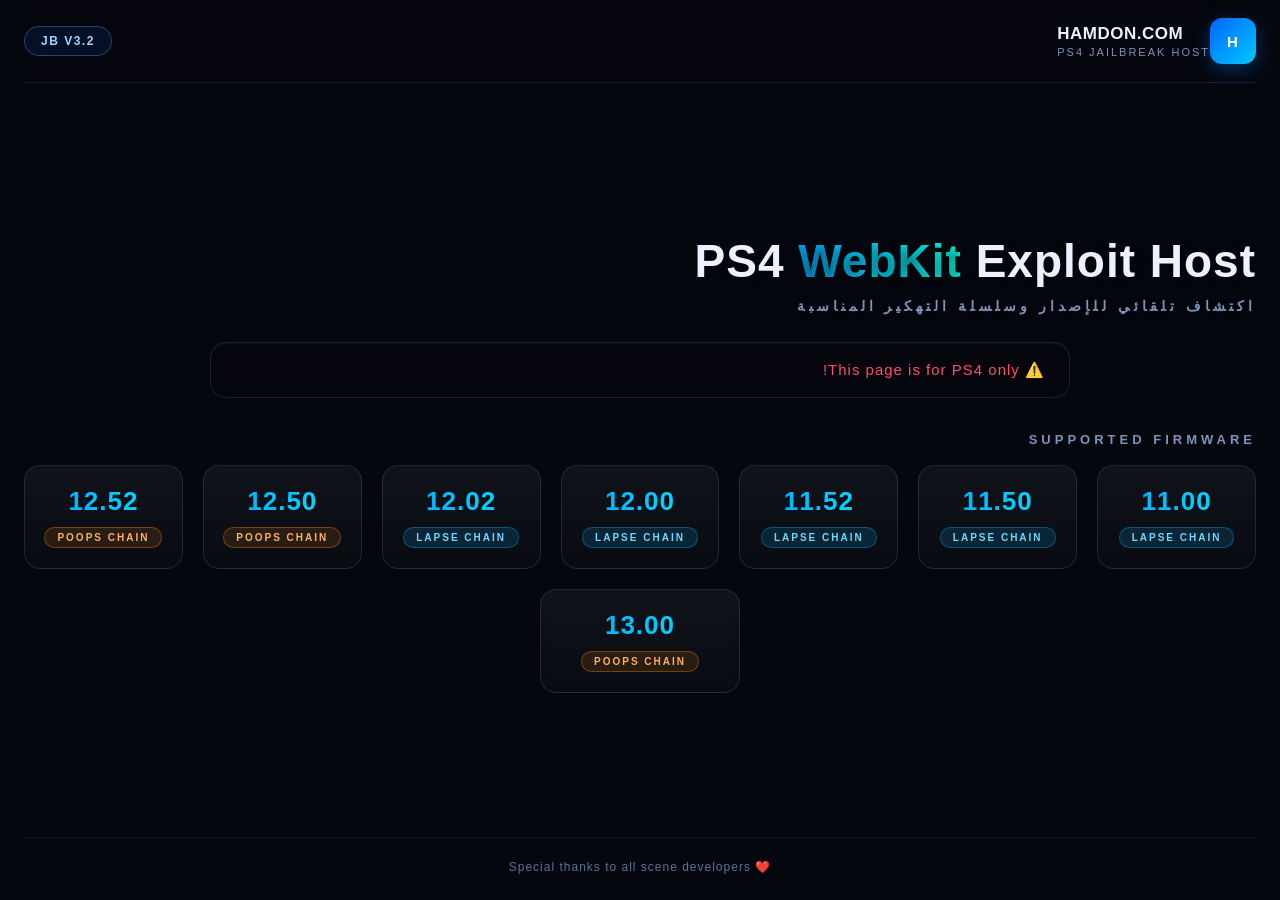
==== commit 9b0474d7: "Update index.html" ====
--- a/index.html
+++ b/index.html
@@ -4,174 +4,17 @@
 <meta charset="utf-8">
 <meta name="viewport" content="width=device-width,initial-scale=1">
 <title>HAMDON.COM | PS4 Exploit Host</title>
-<style>
-@import url('https://fonts.googleapis.com/css2?family=Orbitron:wght@400;700;900&family=Cairo:wght@400;700;900&display=swap');
-
-:root {
-  --neon-green: #00ff88;
-  --neon-blue: #00d4ff;
-  --neon-purple: #b026ff;
-  --dark-bg: #05070e;
-  --card-bg: rgba(15, 20, 35, 0.85);
-}
-
-* { margin: 0; padding: 0; box-sizing: border-box; }
-
-html {
-  min-height: 100vh;
-  font-family: 'Cairo', 'Segoe UI', sans-serif;
-  color: #eaf2ff;
-  background: var(--dark-bg);
-}
-
-body {
-  min-height: 100vh;
-  display: flex;
-  flex-direction: column;
-  background: 
-    radial-gradient(1100px 600px at 85% -10%, rgba(0, 255, 136, 0.12), transparent 55%),
-    radial-gradient(900px 520px at -5% 115%, rgba(0, 212, 255, 0.10), transparent 55%),
-    linear-gradient(180deg, #060b16 0%, #0a1224 45%, #05070e 100%);
-  background-attachment: fixed;
-}
-
-body::after {
-  content: '';
-  position: fixed;
-  inset: 0;
-  background-image: 
-    linear-gradient(rgba(0, 255, 136, 0.03) 1px, transparent 1px),
-    linear-gradient(90deg, rgba(0, 255, 136, 0.03) 1px, transparent 1px);
-  background-size: 50px 50px;
-  z-index: 0;
-  pointer-events: none;
-}
-
-.shell {
-  width: 100%;
-  max-width: 1200px;
-  margin: 0 auto;
-  padding: 0 24px;
-  display: flex;
-  flex-direction: column;
-  min-height: 100vh;
-  position: relative;
-  z-index: 1;
-}
-
-/* --- Top Bar --- */
-.topbar {
-  display: flex;
-  align-items: center;
-  justify-content: space-between;
-  padding: 20px 0;
-  border-bottom: 1px solid rgba(0, 255, 136, 0.15);
-}
-
-.brand { display: flex; align-items: center; }
-
-.brand-logo {
-  width: 50px; height: 50px;
-  border-radius: 50%;
-  border: 2px solid var(--neon-green);
-  background: linear-gradient(135deg, rgba(0,255,136,0.2), rgba(0,212,255,0.2));
-  display: flex; align-items: center; justify-content: center;
-  font-weight: 900; font-size: 14px; color: var(--neon-green);
-  box-shadow: 0 0 15px rgba(0, 255, 136, 0.3);
-}
-
-.brand-text { margin-right: 14px; text-align: right; }
-.brand-name { display: block; font-family: 'Orbitron', sans-serif; font-size: 20px; font-weight: 800; letter-spacing: 1px; color: #fff; }
-.brand-sub { display: block; font-size: 12px; color: #7d93b8; letter-spacing: 2px; text-transform: uppercase; margin-top: 2px; }
-
-.badge {
-  font-size: 12px; font-weight: 700; letter-spacing: 1.5px;
-  color: var(--neon-green);
-  border: 1px solid rgba(0, 255, 136, 0.35);
-  background: rgba(0, 255, 136, 0.1);
-  padding: 6px 16px; border-radius: 999px;
-}
-
-/* --- Main Content --- */
-.wrap { flex: 1; display: flex; flex-direction: column; justify-content: center; padding: 40px 0; }
-
-.hero { margin-bottom: 30px; text-align: center; }
-.hero-title { font-family: 'Orbitron', sans-serif; font-size: 42px; font-weight: 900; letter-spacing: 1px; line-height: 1.2; }
-.hero-title .accent {
-  background: linear-gradient(90deg, var(--neon-green), var(--neon-blue));
-  -webkit-background-clip: text; background-clip: text; -webkit-text-fill-color: transparent;
-}
-.hero-sub { margin-top: 10px; font-size: 16px; letter-spacing: 2px; color: #7d93b8; font-weight: 600; }
-
-/* --- Status Panel --- */
-.status-panel {
-  max-width: 700px; width: 100%; margin: 0 auto 40px; padding: 24px;
-  background: var(--card-bg);
-  border: 1px solid rgba(0, 255, 136, 0.15);
-  border-radius: 16px;
-  box-shadow: 0 10px 30px rgba(0, 0, 0, 0.3);
-  text-align: center;
-  backdrop-filter: blur(10px);
-}
-
-.status-text { font-size: 18px; letter-spacing: 0.5px; color: #a9c1e6; transition: all 0.3s ease; display: block; margin-bottom: 15px; }
-.status-text.loading { animation: pulse 1.4s ease-in-out infinite; color: var(--neon-blue); }
-.status-text.error { color: #ff4466; }
-.status-text.success { color: var(--neon-green); font-weight: 700; text-shadow: 0 0 15px rgba(0, 255, 136, 0.4); }
-
-@keyframes pulse { 0%, 100% { opacity: 1; } 50% { opacity: 0.5; } }
-
-.btn {
-  display: inline-block; padding: 12px 32px; font-size: 16px; font-weight: 800;
-  letter-spacing: 1px; color: #05070e;
-  background: linear-gradient(90deg, var(--neon-green), var(--neon-blue));
-  border: none; border-radius: 999px; cursor: pointer;
-  transition: all 0.2s ease; font-family: 'Cairo', sans-serif;
-}
-.btn:hover { filter: brightness(1.15); transform: translateY(-2px); box-shadow: 0 5px 20px rgba(0, 255, 136, 0.4); }
-.btn.hidden { display: none; }
-
-/* --- Firmware Grid --- */
-.fw-section { width: 100%; }
-.fw-heading { font-size: 14px; font-weight: 700; letter-spacing: 3px; text-transform: uppercase; color: #7d93b8; margin-bottom: 20px; text-align: center; }
-
-.fw-grid { display: flex; flex-wrap: wrap; justify-content: center; gap: 15px; }
-
-.fw-card {
-  flex: 1 1 140px; max-width: 160px;
-  padding: 20px 15px;
-  background: rgba(255, 255, 255, 0.03);
-  border: 1px solid rgba(255, 255, 255, 0.08);
-  border-radius: 16px; text-align: center;
-  transition: all 0.25s ease;
-}
-.fw-card:hover { transform: translateY(-4px); border-color: rgba(0, 212, 255, 0.3); }
-.fw-card.active {
-  border-color: var(--neon-green);
-  background: linear-gradient(180deg, rgba(0, 255, 136, 0.1), rgba(0, 255, 136, 0.02));
-  box-shadow: 0 0 25px rgba(0, 255, 136, 0.2);
-}
-
-.fw-ver { font-family: 'Orbitron', sans-serif; font-size: 24px; font-weight: 900; color: #fff; margin-bottom: 8px; }
-.fw-card.active .fw-ver { color: var(--neon-green); }
-
-.fw-chain {
-  display: inline-block; font-size: 10px; font-weight: 800; letter-spacing: 1px;
-  padding: 4px 10px; border-radius: 999px; text-transform: uppercase;
-}
-.fw-chain.lapse { background: rgba(0, 212, 255, 0.15); color: var(--neon-blue); border: 1px solid rgba(0, 212, 255, 0.3); }
-.fw-chain.poops { background: rgba(176, 38, 255, 0.15); color: var(--neon-purple); border: 1px solid rgba(176, 38, 255, 0.3); }
-
-/* --- Footer --- */
-.foot { padding: 20px 0; text-align: center; font-size: 12px; color: #5d7294; letter-spacing: 1px; border-top: 1px solid rgba(255,255,255,0.05); }
-
-@media (max-width: 700px) {
-  .hero-title { font-size: 28px; }
-  .fw-card { flex: 1 1 120px; max-width: 140px; padding: 15px 10px; }
-}
-</style>
+<link rel="stylesheet" href="style.css">
 </head>
 <body>
+
+<!-- فيديو الخلفية -->
+<video id="bg-video" autoplay muted loop playsinline preload="auto">
+    <source src="background.mp4" type="video/mp4">
+</video>
+
+<!-- طبقة التعتيم فوق الفيديو -->
+<div class="video-overlay"></div>
 
 <div class="shell">
     <header class="topbar">
@@ -182,38 +25,38 @@
                 <span class="brand-sub">PS4 Jailbreak Host</span>
             </div>
         </div>
-        <div class="badge">v3.2 Stable</div>
+        <div class="badge">JB v3.2</div>
     </header>
 
     <main class="wrap">
         <section class="hero">
-            <h1 class="hero-title">PS4 <span class="accent">WebKit</span> Exploit</h1>
+            <h1 class="hero-title">PS4 <span class="accent">WebKit</span> Exploit Host</h1>
             <p class="hero-sub">اكتشاف تلقائي للإصدار وسلسلة التهكير المناسبة</p>
         </section>
 
         <section class="status-panel">
-            <span id="msgs" class="status-text loading">⏳ جارٍ فحص النظام...</span>
+            <span id="msgs" class="status-text loading">⏳ Starting...</span>
             <br>
-            <button id="runBtn" class="btn hidden" type="button">▶ ابدأ التهكير الآن</button>
+            <button id="runBtn" class="btn hidden" type="button">▶ Run now</button>
         </section>
 
         <section class="fw-section">
-            <h2 class="fw-heading">الإصدارات المدعومة</h2>
+            <h2 class="fw-heading">Supported Firmware</h2>
             <div class="fw-grid">
-                <div class="fw-card" data-fw="11.00"><div class="fw-ver">11.00</div><span class="fw-chain lapse">Lapse</span></div>
-                <div class="fw-card" data-fw="11.50"><div class="fw-ver">11.50</div><span class="fw-chain lapse">Lapse</span></div>
-                <div class="fw-card" data-fw="11.52"><div class="fw-ver">11.52</div><span class="fw-chain lapse">Lapse</span></div>
-                <div class="fw-card" data-fw="12.00"><div class="fw-ver">12.00</div><span class="fw-chain lapse">Lapse</span></div>
-                <div class="fw-card" data-fw="12.02"><div class="fw-ver">12.02</div><span class="fw-chain lapse">Lapse</span></div>
-                <div class="fw-card" data-fw="12.50"><div class="fw-ver">12.50</div><span class="fw-chain poops">Poops</span></div>
-                <div class="fw-card" data-fw="12.52"><div class="fw-ver">12.52</div><span class="fw-chain poops">Poops</span></div>
-                <div class="fw-card" data-fw="13.00"><div class="fw-ver">13.00</div><span class="fw-chain poops">Poops</span></div>
+                <div class="fw-card" data-fw="11.00"><div class="fw-ver">11.00</div><span class="fw-chain lapse">Lapse Chain</span></div>
+                <div class="fw-card" data-fw="11.50"><div class="fw-ver">11.50</div><span class="fw-chain lapse">Lapse Chain</span></div>
+                <div class="fw-card" data-fw="11.52"><div class="fw-ver">11.52</div><span class="fw-chain lapse">Lapse Chain</span></div>
+                <div class="fw-card" data-fw="12.00"><div class="fw-ver">12.00</div><span class="fw-chain lapse">Lapse Chain</span></div>
+                <div class="fw-card" data-fw="12.02"><div class="fw-ver">12.02</div><span class="fw-chain lapse">Lapse Chain</span></div>
+                <div class="fw-card" data-fw="12.50"><div class="fw-ver">12.50</div><span class="fw-chain poops">Poops Chain</span></div>
+                <div class="fw-card" data-fw="12.52"><div class="fw-ver">12.52</div><span class="fw-chain poops">Poops Chain</span></div>
+                <div class="fw-card" data-fw="13.00"><div class="fw-ver">13.00</div><span class="fw-chain poops">Poops Chain</span></div>
             </div>
         </section>
     </main>
 
     <footer class="foot">
-        <p>❤️ Special thanks to all scene developers & HAMDON.COM</p>
+        <p>❤️ Special thanks to all scene developers</p>
     </footer>
 </div>
 
@@ -257,13 +100,11 @@
         if (redirected || !isPS4 || !bug) return;
         redirected = true;
         var target = bug === 'lapse' ? 'run_lapse.html' : 'run_poops.html';
-        updateStatus('🚀 جارٍ تحميل سلسلة ' + (bug === 'lapse' ? 'Lapse' : 'Poops') + '...', 'success');
-        setTimeout(function() {
-            window.location.replace(target);
-        }, 800);
-    }
-
-    // ========== منطق الكاش (AppCache) الذكي ==========
+        updateStatus('🚀 Loading ' + (bug === 'lapse' ? 'Lapse' : 'Poops') + ' exploit...');
+        window.location.replace(target);
+    }
+
+    // ========== الكاش (AppCache) ==========
     var cacheState = 'unknown';
     var SAFETY_MS = 30000;
 
@@ -274,25 +115,25 @@
     var appCache = window.applicationCache;
     if (appCache) {
         appCache.addEventListener('checking', function() {
-            updateStatus('⏳ جارٍ التحقق من الملفات...');
+            updateStatus('⏳ Checking cache...');
         }, false);
         appCache.addEventListener('downloading', function() {
-            updateStatus('📥 جارٍ تنزيل الملفات للعمل أوفلاين (أول زيارة)...', 'loading');
+            updateStatus('📥 Installing cache (first visit)...');
         }, false);
         appCache.addEventListener('progress', function(e) {
             if (e && e.total) {
                 var pct = Math.round((e.loaded / e.total) * 100);
-                updateStatus('📥 جارٍ التنزيل: ' + pct + '%...', 'loading');
+                updateStatus('📥 Caching ' + pct + '%...');
             }
         }, false);
         appCache.addEventListener('cached', function() {
             cacheState = 'cold';
-            updateStatus('✅ تم حفظ الملفات بنجاح. اضغط على "ابدأ التهكير الآن"', 'success');
+            updateStatus('✅ Cache installed. Press ▶ Run now to start.', 'success');
             showRunButton();
         }, false);
         appCache.addEventListener('noupdate', function() {
             cacheState = 'warm';
-            updateStatus('✅ الملفات محدثة وجاهزة - جارٍ البدء...', 'success');
+            updateStatus('✅ Cache ready -- starting...', 'success');
             setTimeout(redirectToRun, 600);
         }, false);
         appCache.addEventListener('updateready', function() {
@@ -300,24 +141,41 @@
             if (!reloadedOnce) {
                 reloadedOnce = true;
                 try { sessionStorage.setItem(RELOAD_KEY, '1'); } catch (e) {}
-                updateStatus('🔄 يوجد تحديث - جارٍ إعادة التحميل...', 'loading');
+                updateStatus('🔄 Update ready -- reloading once...');
                 setTimeout(function() { location.reload(); }, 300);
             } else {
                 cacheState = 'warm';
-                updateStatus('✅ تم التحديث بنجاح - جارٍ البدء...', 'success');
+                updateStatus('✅ Cache updated -- starting...', 'success');
                 setTimeout(redirectToRun, 600);
             }
         }, false);
         appCache.addEventListener('error', function() {
             cacheState = 'error';
-            updateStatus('⚠️ فشل حفظ الكاش - اضغط "ابدأ" للتشغيل عبر الإنترنت', 'error');
+            updateStatus('⚠️ Cache unavailable -- press ▶ Run now (network mode).');
             showRunButton();
         }, false);
         appCache.addEventListener('obsolete', function() {
             cacheState = 'error';
-            updateStatus('⚠️ الكاش قديم - اضغط "ابدأ" للمتابعة', 'error');
+            updateStatus('⚠️ Cache obsolete -- press ▶ Run now.');
             showRunButton();
         }, false);
+    }
+
+    // ========== تحسين أداء الفيديو ==========
+    var bgVideo = document.getElementById('bg-video');
+    if (bgVideo) {
+        // إيقاف الفيديو إذا فشل التحميل
+        bgVideo.addEventListener('error', function() {
+            bgVideo.style.display = 'none';
+        });
+        // تقليل استهلاك الذاكرة عند عدم الرؤية
+        document.addEventListener('visibilitychange', function() {
+            if (document.hidden) {
+                bgVideo.pause();
+            } else {
+                bgVideo.play().catch(function() {});
+            }
+        });
     }
 
     document.addEventListener("DOMContentLoaded", function() {
@@ -331,16 +189,18 @@
         }
 
         if (!isPS4) {
-            updateStatus('⚠️ هذه الصفحة مخصصة لجهاز PS4 فقط!', 'error');
+            updateStatus('⚠️ This page is for PS4 only!', 'error');
             return;
         }
 
         if (!bug) {
-            updateStatus('❌ الإصدار غير مدعوم: ' + fwVersion, 'error');
+            updateStatus('❌ Unsupported Firmware: ' + fwVersion, 'error');
             return;
         }
 
-        updateStatus('✅ تم اكتشاف جهاز PS4 بالإصدار: ' + fwVersion + ' (' + (bug === 'lapse' ? 'Lapse' : 'Poops') + ')', 'success');
+        updateStatus('✅ Detected PS4 Firmware: ' + fwVersion
+            + ' (' + (bug === 'lapse' ? 'Lapse' : 'Poops') + ' chain)');
+
         runBtn.className = 'btn';
         runBtn.addEventListener('click', redirectToRun, false);
 
@@ -351,7 +211,7 @@
 
         setTimeout(function() {
             if (!redirected) {
-                updateStatus('⏳ التنزيل بطيء - اضغط "ابدأ التهكير الآن" عندما تكون مستعداً', 'loading');
+                updateStatus('⏳ Cache is slow -- press ▶ Run now when ready.');
                 showRunButton();
             }
         }, SAFETY_MS);
--- a/style.css
+++ b/style.css
@@ -0,0 +1,366 @@
+/* ============================================================
+   HAMDON.COM - PS4 Exploit Host with Video Background
+   ============================================================ */
+* {
+    margin: 0;
+    padding: 0;
+    box-sizing: border-box;
+}
+
+html {
+    min-height: 100vh;
+    font-family: "Segoe UI", "Helvetica Neue", Arial, Helvetica, sans-serif;
+    color: #eaf2ff;
+    background: #05070e;
+}
+
+body {
+    min-height: 100vh;
+    display: flex;
+    flex-direction: column;
+    background: #05070e;
+    overflow-x: hidden;
+}
+
+/* ========== فيديو الخلفية ========== */
+#bg-video {
+    position: fixed;
+    top: 50%;
+    left: 50%;
+    min-width: 100%;
+    min-height: 100%;
+    width: auto;
+    height: auto;
+    transform: translate(-50%, -50%);
+    z-index: -2;
+    object-fit: cover;
+    /* تحسينات الأداء */
+    will-change: transform;
+    backface-visibility: hidden;
+    -webkit-backface-visibility: hidden;
+}
+
+/* طبقة التعتيم فوق الفيديو */
+.video-overlay {
+    position: fixed;
+    top: 0;
+    left: 0;
+    width: 100%;
+    height: 100%;
+    background: rgba(5, 7, 14, 0.75);
+    z-index: -1;
+    pointer-events: none;
+}
+
+/* fallback إذا ما اشتغل الفيديو */
+body::before {
+    content: '';
+    position: fixed;
+    inset: 0;
+    background: 
+        radial-gradient(1100px 600px at 85% -10%, rgba(0, 140, 255, 0.16), transparent 55%),
+        radial-gradient(900px 520px at -5% 115%, rgba(0, 230, 255, 0.12), transparent 55%),
+        linear-gradient(180deg, #060b16 0%, #0a1224 45%, #060a14 100%);
+    background-attachment: fixed;
+    z-index: -3;
+}
+
+/* ---------- Wide shell ---------- */
+.shell {
+    width: 100%;
+    max-width: 1400px;
+    margin: 0 auto;
+    padding: 0 24px;
+    display: flex;
+    flex-direction: column;
+    min-height: 100vh;
+    position: relative;
+    z-index: 1;
+}
+
+/* ---------- Top bar ---------- */
+.topbar {
+    display: flex;
+    align-items: center;
+    justify-content: space-between;
+    padding: 18px 0;
+    border-bottom: 1px solid rgba(120, 180, 255, 0.15);
+    background: rgba(5, 7, 14, 0.4);
+    backdrop-filter: blur(5px);
+}
+
+.brand {
+    display: flex;
+    align-items: center;
+}
+
+.brand-logo {
+    width: 46px;
+    height: 46px;
+    border-radius: 12px;
+    background: linear-gradient(135deg, #0066ff, #00c8ff);
+    display: flex;
+    align-items: center;
+    justify-content: center;
+    font-weight: 900;
+    font-size: 15px;
+    color: #ffffff;
+    letter-spacing: 1px;
+    box-shadow: 0 6px 20px rgba(0, 130, 255, 0.35);
+}
+
+.brand-text {
+    margin-left: 14px;
+    text-align: left;
+}
+
+.brand-name {
+    display: block;
+    font-size: 17px;
+    font-weight: 800;
+    letter-spacing: 0.5px;
+}
+
+.brand-sub {
+    display: block;
+    font-size: 11px;
+    color: #7d93b8;
+    letter-spacing: 2px;
+    text-transform: uppercase;
+    margin-top: 2px;
+}
+
+.badge {
+    font-size: 12px;
+    font-weight: 700;
+    letter-spacing: 1.5px;
+    color: #9fd8ff;
+    border: 1px solid rgba(90, 170, 255, 0.35);
+    background: rgba(0, 120, 255, 0.1);
+    padding: 7px 16px;
+    border-radius: 999px;
+    text-transform: uppercase;
+    white-space: nowrap;
+}
+
+/* ---------- Main content ---------- */
+.wrap {
+    flex: 1;
+    display: flex;
+    flex-direction: column;
+    justify-content: center;
+    width: 100%;
+    padding: 48px 0 40px;
+}
+
+.hero {
+    margin-bottom: 28px;
+}
+
+.hero-title {
+    font-size: 46px;
+    font-weight: 900;
+    letter-spacing: 1px;
+    line-height: 1.15;
+    text-shadow: 0 2px 10px rgba(0, 0, 0, 0.5);
+}
+
+.hero-title .accent {
+    background: linear-gradient(90deg, #00aaff, #00ffe0);
+    -webkit-background-clip: text;
+    background-clip: text;
+    -webkit-text-fill-color: transparent;
+}
+
+.hero-sub {
+    margin-top: 10px;
+    font-size: 14px;
+    letter-spacing: 4px;
+    text-transform: uppercase;
+    color: #7d93b8;
+    font-weight: 600;
+    text-shadow: 0 1px 5px rgba(0, 0, 0, 0.5);
+}
+
+/* ---------- Status panel ---------- */
+.status-panel {
+    max-width: 860px;
+    width: 100%;
+    margin: 0 auto 34px;
+    padding: 18px 24px;
+    background: rgba(5, 7, 14, 0.6);
+    border: 1px solid rgba(120, 180, 255, 0.16);
+    border-radius: 16px;
+    box-shadow: inset 0 1px 0 rgba(255, 255, 255, 0.04);
+    backdrop-filter: blur(10px);
+}
+
+.status-text {
+    font-size: 15px;
+    letter-spacing: 1px;
+    color: #a9c1e6;
+    transition: all 0.3s ease;
+}
+
+.status-text.loading {
+    animation: pulse 1.4s ease-in-out infinite;
+}
+
+.status-text.error {
+    color: #ff4d6d;
+}
+
+.status-text.success {
+    color: #3ddc97;
+    font-weight: 700;
+    text-shadow: 0 0 20px rgba(61, 220, 151, 0.4);
+}
+
+@keyframes pulse {
+    0%, 100% { opacity: 1; }
+    50% { opacity: 0.45; }
+}
+
+/* ---------- Supported firmware grid ---------- */
+.fw-section {
+    width: 100%;
+}
+
+.fw-heading {
+    font-size: 13px;
+    font-weight: 700;
+    letter-spacing: 4px;
+    text-transform: uppercase;
+    color: #7d93b8;
+    margin-bottom: 18px;
+}
+
+.fw-grid {
+    display: flex;
+    flex-wrap: wrap;
+    justify-content: center;
+    margin: -10px;
+}
+
+.fw-card {
+    flex: 1 1 150px;
+    max-width: 200px;
+    margin: 10px;
+    padding: 20px 16px;
+    background: linear-gradient(180deg, rgba(255, 255, 255, 0.05), rgba(255, 255, 255, 0.02));
+    border: 1px solid rgba(120, 180, 255, 0.16);
+    border-radius: 16px;
+    text-align: center;
+    transition: all 0.25s ease;
+    backdrop-filter: blur(5px);
+}
+
+.fw-card:hover {
+    transform: translateY(-4px);
+    border-color: rgba(0, 180, 255, 0.45);
+    box-shadow: 0 14px 34px rgba(0, 90, 200, 0.22);
+}
+
+.fw-card.active {
+    border-color: #00d8ff;
+    background: linear-gradient(180deg, rgba(0, 160, 255, 0.16), rgba(0, 160, 255, 0.05));
+    box-shadow: 0 0 30px rgba(0, 190, 255, 0.35);
+}
+
+.fw-ver {
+    font-size: 26px;
+    font-weight: 900;
+    letter-spacing: 1px;
+    background: linear-gradient(90deg, #00aaff, #00e0ff);
+    -webkit-background-clip: text;
+    background-clip: text;
+    -webkit-text-fill-color: transparent;
+}
+
+.fw-chain {
+    display: inline-block;
+    margin-top: 10px;
+    font-size: 10px;
+    font-weight: 800;
+    letter-spacing: 2px;
+    padding: 4px 12px;
+    border-radius: 999px;
+    text-transform: uppercase;
+}
+
+.fw-chain.lapse {
+    background: rgba(0, 180, 255, 0.14);
+    color: #6fd8ff;
+    border: 1px solid rgba(0, 180, 255, 0.35);
+}
+
+.fw-chain.poops {
+    background: rgba(255, 140, 0, 0.12);
+    color: #ffb066;
+    border: 1px solid rgba(255, 140, 0, 0.35);
+}
+
+/* ---------- Buttons ---------- */
+.btn {
+    display: inline-block;
+    margin-top: 14px;
+    padding: 12px 28px;
+    font-size: 14px;
+    font-weight: 800;
+    letter-spacing: 2px;
+    text-transform: uppercase;
+    color: #04121f;
+    background: linear-gradient(90deg, #00aaff, #00e0ff);
+    border: none;
+    border-radius: 999px;
+    cursor: pointer;
+    transition: all 0.2s ease;
+}
+
+.btn:hover {
+    filter: brightness(1.1);
+    transform: translateY(-1px);
+}
+
+.btn.hidden {
+    display: none;
+}
+
+/* ---------- Footer ---------- */
+.foot {
+    padding: 22px 0 26px;
+    border-top: 1px solid rgba(120, 180, 255, 0.1);
+    font-size: 12px;
+    color: #5d7294;
+    letter-spacing: 1px;
+    text-align: center;
+}
+
+/* ---------- Responsive ---------- */
+@media (max-width: 700px) {
+    .shell {
+        padding: 0 16px;
+    }
+    .hero-title {
+        font-size: 30px;
+    }
+    .hero-sub {
+        font-size: 11px;
+        letter-spacing: 3px;
+    }
+    .status-text {
+        font-size: 13px;
+    }
+    .badge {
+        font-size: 10px;
+        padding: 5px 10px;
+    }
+    .fw-card {
+        flex: 1 1 130px;
+        max-width: 160px;
+        padding: 16px 12px;
+    }
+    .fw-ver {
+        font-size: 22px;
+    }
+}
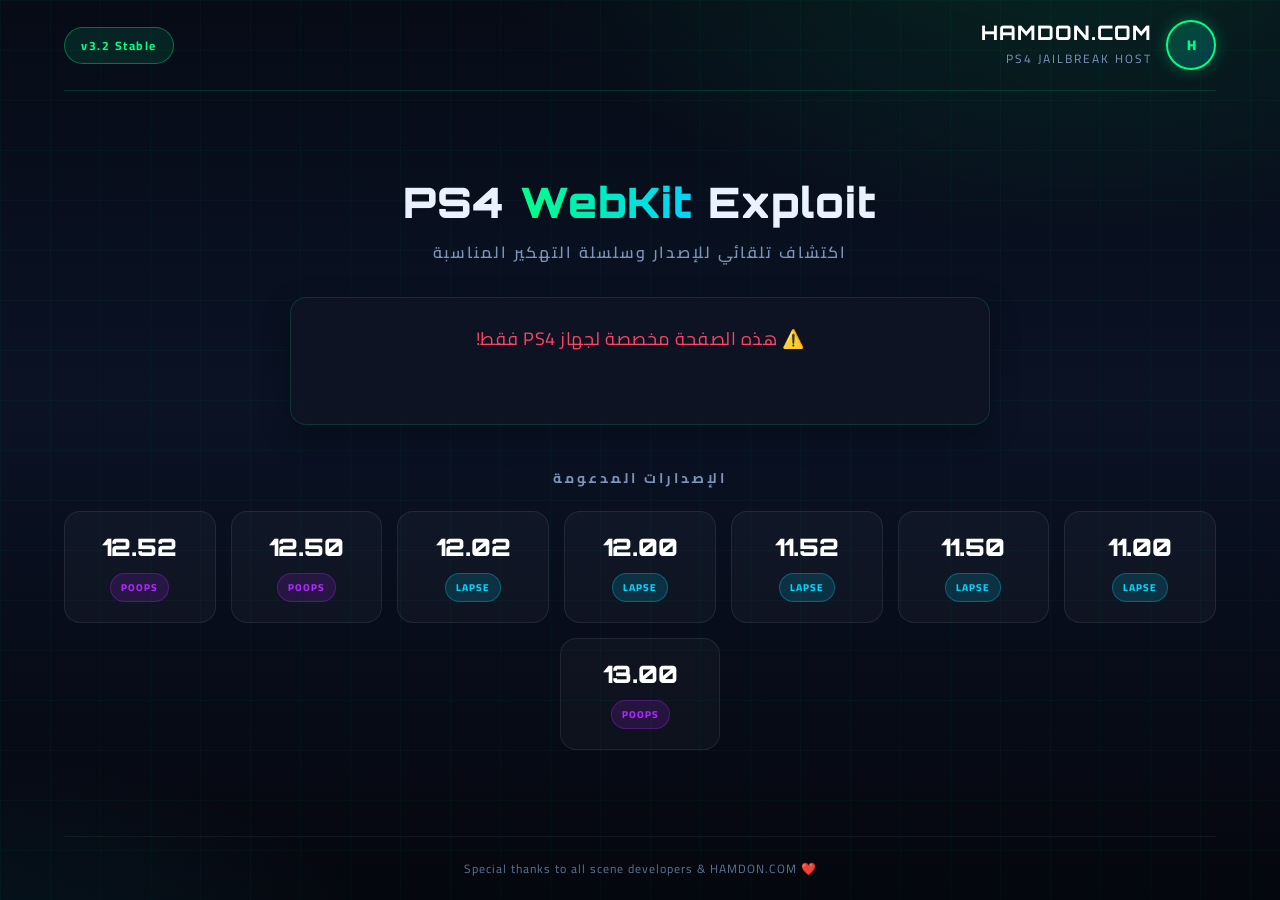
==== commit b6a04695: "Update index.html" ====
--- a/index.html
+++ b/index.html
@@ -4,17 +4,174 @@
 <meta charset="utf-8">
 <meta name="viewport" content="width=device-width,initial-scale=1">
 <title>HAMDON.COM | PS4 Exploit Host</title>
-<link rel="stylesheet" href="style.css">
+<style>
+@import url('https://fonts.googleapis.com/css2?family=Orbitron:wght@400;700;900&family=Cairo:wght@400;700;900&display=swap');
+
+:root {
+  --neon-green: #00ff88;
+  --neon-blue: #00d4ff;
+  --neon-purple: #b026ff;
+  --dark-bg: #05070e;
+  --card-bg: rgba(15, 20, 35, 0.85);
+}
+
+* { margin: 0; padding: 0; box-sizing: border-box; }
+
+html {
+  min-height: 100vh;
+  font-family: 'Cairo', 'Segoe UI', sans-serif;
+  color: #eaf2ff;
+  background: var(--dark-bg);
+}
+
+body {
+  min-height: 100vh;
+  display: flex;
+  flex-direction: column;
+  background: 
+    radial-gradient(1100px 600px at 85% -10%, rgba(0, 255, 136, 0.12), transparent 55%),
+    radial-gradient(900px 520px at -5% 115%, rgba(0, 212, 255, 0.10), transparent 55%),
+    linear-gradient(180deg, #060b16 0%, #0a1224 45%, #05070e 100%);
+  background-attachment: fixed;
+}
+
+body::after {
+  content: '';
+  position: fixed;
+  inset: 0;
+  background-image: 
+    linear-gradient(rgba(0, 255, 136, 0.03) 1px, transparent 1px),
+    linear-gradient(90deg, rgba(0, 255, 136, 0.03) 1px, transparent 1px);
+  background-size: 50px 50px;
+  z-index: 0;
+  pointer-events: none;
+}
+
+.shell {
+  width: 100%;
+  max-width: 1200px;
+  margin: 0 auto;
+  padding: 0 24px;
+  display: flex;
+  flex-direction: column;
+  min-height: 100vh;
+  position: relative;
+  z-index: 1;
+}
+
+/* --- Top Bar --- */
+.topbar {
+  display: flex;
+  align-items: center;
+  justify-content: space-between;
+  padding: 20px 0;
+  border-bottom: 1px solid rgba(0, 255, 136, 0.15);
+}
+
+.brand { display: flex; align-items: center; }
+
+.brand-logo {
+  width: 50px; height: 50px;
+  border-radius: 50%;
+  border: 2px solid var(--neon-green);
+  background: linear-gradient(135deg, rgba(0,255,136,0.2), rgba(0,212,255,0.2));
+  display: flex; align-items: center; justify-content: center;
+  font-weight: 900; font-size: 14px; color: var(--neon-green);
+  box-shadow: 0 0 15px rgba(0, 255, 136, 0.3);
+}
+
+.brand-text { margin-right: 14px; text-align: right; }
+.brand-name { display: block; font-family: 'Orbitron', sans-serif; font-size: 20px; font-weight: 800; letter-spacing: 1px; color: #fff; }
+.brand-sub { display: block; font-size: 12px; color: #7d93b8; letter-spacing: 2px; text-transform: uppercase; margin-top: 2px; }
+
+.badge {
+  font-size: 12px; font-weight: 700; letter-spacing: 1.5px;
+  color: var(--neon-green);
+  border: 1px solid rgba(0, 255, 136, 0.35);
+  background: rgba(0, 255, 136, 0.1);
+  padding: 6px 16px; border-radius: 999px;
+}
+
+/* --- Main Content --- */
+.wrap { flex: 1; display: flex; flex-direction: column; justify-content: center; padding: 40px 0; }
+
+.hero { margin-bottom: 30px; text-align: center; }
+.hero-title { font-family: 'Orbitron', sans-serif; font-size: 42px; font-weight: 900; letter-spacing: 1px; line-height: 1.2; }
+.hero-title .accent {
+  background: linear-gradient(90deg, var(--neon-green), var(--neon-blue));
+  -webkit-background-clip: text; background-clip: text; -webkit-text-fill-color: transparent;
+}
+.hero-sub { margin-top: 10px; font-size: 16px; letter-spacing: 2px; color: #7d93b8; font-weight: 600; }
+
+/* --- Status Panel --- */
+.status-panel {
+  max-width: 700px; width: 100%; margin: 0 auto 40px; padding: 24px;
+  background: var(--card-bg);
+  border: 1px solid rgba(0, 255, 136, 0.15);
+  border-radius: 16px;
+  box-shadow: 0 10px 30px rgba(0, 0, 0, 0.3);
+  text-align: center;
+  backdrop-filter: blur(10px);
+}
+
+.status-text { font-size: 18px; letter-spacing: 0.5px; color: #a9c1e6; transition: all 0.3s ease; display: block; margin-bottom: 15px; }
+.status-text.loading { animation: pulse 1.4s ease-in-out infinite; color: var(--neon-blue); }
+.status-text.error { color: #ff4466; }
+.status-text.success { color: var(--neon-green); font-weight: 700; text-shadow: 0 0 15px rgba(0, 255, 136, 0.4); }
+
+@keyframes pulse { 0%, 100% { opacity: 1; } 50% { opacity: 0.5; } }
+
+.btn {
+  display: inline-block; padding: 12px 32px; font-size: 16px; font-weight: 800;
+  letter-spacing: 1px; color: #05070e;
+  background: linear-gradient(90deg, var(--neon-green), var(--neon-blue));
+  border: none; border-radius: 999px; cursor: pointer;
+  transition: all 0.2s ease; font-family: 'Cairo', sans-serif;
+}
+.btn:hover { filter: brightness(1.15); transform: translateY(-2px); box-shadow: 0 5px 20px rgba(0, 255, 136, 0.4); }
+.btn.hidden { display: none; }
+
+/* --- Firmware Grid --- */
+.fw-section { width: 100%; }
+.fw-heading { font-size: 14px; font-weight: 700; letter-spacing: 3px; text-transform: uppercase; color: #7d93b8; margin-bottom: 20px; text-align: center; }
+
+.fw-grid { display: flex; flex-wrap: wrap; justify-content: center; gap: 15px; }
+
+.fw-card {
+  flex: 1 1 140px; max-width: 160px;
+  padding: 20px 15px;
+  background: rgba(255, 255, 255, 0.03);
+  border: 1px solid rgba(255, 255, 255, 0.08);
+  border-radius: 16px; text-align: center;
+  transition: all 0.25s ease;
+}
+.fw-card:hover { transform: translateY(-4px); border-color: rgba(0, 212, 255, 0.3); }
+.fw-card.active {
+  border-color: var(--neon-green);
+  background: linear-gradient(180deg, rgba(0, 255, 136, 0.1), rgba(0, 255, 136, 0.02));
+  box-shadow: 0 0 25px rgba(0, 255, 136, 0.2);
+}
+
+.fw-ver { font-family: 'Orbitron', sans-serif; font-size: 24px; font-weight: 900; color: #fff; margin-bottom: 8px; }
+.fw-card.active .fw-ver { color: var(--neon-green); }
+
+.fw-chain {
+  display: inline-block; font-size: 10px; font-weight: 800; letter-spacing: 1px;
+  padding: 4px 10px; border-radius: 999px; text-transform: uppercase;
+}
+.fw-chain.lapse { background: rgba(0, 212, 255, 0.15); color: var(--neon-blue); border: 1px solid rgba(0, 212, 255, 0.3); }
+.fw-chain.poops { background: rgba(176, 38, 255, 0.15); color: var(--neon-purple); border: 1px solid rgba(176, 38, 255, 0.3); }
+
+/* --- Footer --- */
+.foot { padding: 20px 0; text-align: center; font-size: 12px; color: #5d7294; letter-spacing: 1px; border-top: 1px solid rgba(255,255,255,0.05); }
+
+@media (max-width: 700px) {
+  .hero-title { font-size: 28px; }
+  .fw-card { flex: 1 1 120px; max-width: 140px; padding: 15px 10px; }
+}
+</style>
 </head>
 <body>
-
-<!-- فيديو الخلفية -->
-<video id="bg-video" autoplay muted loop playsinline preload="auto">
-    <source src="background.mp4" type="video/mp4">
-</video>
-
-<!-- طبقة التعتيم فوق الفيديو -->
-<div class="video-overlay"></div>
 
 <div class="shell">
     <header class="topbar">
@@ -25,38 +182,38 @@
                 <span class="brand-sub">PS4 Jailbreak Host</span>
             </div>
         </div>
-        <div class="badge">JB v3.2</div>
+        <div class="badge">v3.2 Stable</div>
     </header>
 
     <main class="wrap">
         <section class="hero">
-            <h1 class="hero-title">PS4 <span class="accent">WebKit</span> Exploit Host</h1>
+            <h1 class="hero-title">PS4 <span class="accent">WebKit</span> Exploit</h1>
             <p class="hero-sub">اكتشاف تلقائي للإصدار وسلسلة التهكير المناسبة</p>
         </section>
 
         <section class="status-panel">
-            <span id="msgs" class="status-text loading">⏳ Starting...</span>
+            <span id="msgs" class="status-text loading">⏳ جارٍ فحص النظام...</span>
             <br>
-            <button id="runBtn" class="btn hidden" type="button">▶ Run now</button>
+            <button id="runBtn" class="btn hidden" type="button">▶ ابدأ التهكير الآن</button>
         </section>
 
         <section class="fw-section">
-            <h2 class="fw-heading">Supported Firmware</h2>
+            <h2 class="fw-heading">الإصدارات المدعومة</h2>
             <div class="fw-grid">
-                <div class="fw-card" data-fw="11.00"><div class="fw-ver">11.00</div><span class="fw-chain lapse">Lapse Chain</span></div>
-                <div class="fw-card" data-fw="11.50"><div class="fw-ver">11.50</div><span class="fw-chain lapse">Lapse Chain</span></div>
-                <div class="fw-card" data-fw="11.52"><div class="fw-ver">11.52</div><span class="fw-chain lapse">Lapse Chain</span></div>
-                <div class="fw-card" data-fw="12.00"><div class="fw-ver">12.00</div><span class="fw-chain lapse">Lapse Chain</span></div>
-                <div class="fw-card" data-fw="12.02"><div class="fw-ver">12.02</div><span class="fw-chain lapse">Lapse Chain</span></div>
-                <div class="fw-card" data-fw="12.50"><div class="fw-ver">12.50</div><span class="fw-chain poops">Poops Chain</span></div>
-                <div class="fw-card" data-fw="12.52"><div class="fw-ver">12.52</div><span class="fw-chain poops">Poops Chain</span></div>
-                <div class="fw-card" data-fw="13.00"><div class="fw-ver">13.00</div><span class="fw-chain poops">Poops Chain</span></div>
+                <div class="fw-card" data-fw="11.00"><div class="fw-ver">11.00</div><span class="fw-chain lapse">Lapse</span></div>
+                <div class="fw-card" data-fw="11.50"><div class="fw-ver">11.50</div><span class="fw-chain lapse">Lapse</span></div>
+                <div class="fw-card" data-fw="11.52"><div class="fw-ver">11.52</div><span class="fw-chain lapse">Lapse</span></div>
+                <div class="fw-card" data-fw="12.00"><div class="fw-ver">12.00</div><span class="fw-chain lapse">Lapse</span></div>
+                <div class="fw-card" data-fw="12.02"><div class="fw-ver">12.02</div><span class="fw-chain lapse">Lapse</span></div>
+                <div class="fw-card" data-fw="12.50"><div class="fw-ver">12.50</div><span class="fw-chain poops">Poops</span></div>
+                <div class="fw-card" data-fw="12.52"><div class="fw-ver">12.52</div><span class="fw-chain poops">Poops</span></div>
+                <div class="fw-card" data-fw="13.00"><div class="fw-ver">13.00</div><span class="fw-chain poops">Poops</span></div>
             </div>
         </section>
     </main>
 
     <footer class="foot">
-        <p>❤️ Special thanks to all scene developers</p>
+        <p>❤️ Special thanks to all scene developers & HAMDON.COM</p>
     </footer>
 </div>
 
@@ -100,11 +257,13 @@
         if (redirected || !isPS4 || !bug) return;
         redirected = true;
         var target = bug === 'lapse' ? 'run_lapse.html' : 'run_poops.html';
-        updateStatus('🚀 Loading ' + (bug === 'lapse' ? 'Lapse' : 'Poops') + ' exploit...');
-        window.location.replace(target);
-    }
-
-    // ========== الكاش (AppCache) ==========
+        updateStatus('🚀 جارٍ تحميل سلسلة ' + (bug === 'lapse' ? 'Lapse' : 'Poops') + '...', 'success');
+        setTimeout(function() {
+            window.location.replace(target);
+        }, 800);
+    }
+
+    // ========== منطق الكاش (AppCache) الذكي ==========
     var cacheState = 'unknown';
     var SAFETY_MS = 30000;
 
@@ -115,25 +274,25 @@
     var appCache = window.applicationCache;
     if (appCache) {
         appCache.addEventListener('checking', function() {
-            updateStatus('⏳ Checking cache...');
+            updateStatus('⏳ جارٍ التحقق من الملفات...');
         }, false);
         appCache.addEventListener('downloading', function() {
-            updateStatus('📥 Installing cache (first visit)...');
+            updateStatus('📥 جارٍ تنزيل الملفات للعمل أوفلاين (أول زيارة)...', 'loading');
         }, false);
         appCache.addEventListener('progress', function(e) {
             if (e && e.total) {
                 var pct = Math.round((e.loaded / e.total) * 100);
-                updateStatus('📥 Caching ' + pct + '%...');
+                updateStatus('📥 جارٍ التنزيل: ' + pct + '%...', 'loading');
             }
         }, false);
         appCache.addEventListener('cached', function() {
             cacheState = 'cold';
-            updateStatus('✅ Cache installed. Press ▶ Run now to start.', 'success');
+            updateStatus('✅ تم حفظ الملفات بنجاح. اضغط على "ابدأ التهكير الآن"', 'success');
             showRunButton();
         }, false);
         appCache.addEventListener('noupdate', function() {
             cacheState = 'warm';
-            updateStatus('✅ Cache ready -- starting...', 'success');
+            updateStatus('✅ الملفات محدثة وجاهزة - جارٍ البدء...', 'success');
             setTimeout(redirectToRun, 600);
         }, false);
         appCache.addEventListener('updateready', function() {
@@ -141,41 +300,24 @@
             if (!reloadedOnce) {
                 reloadedOnce = true;
                 try { sessionStorage.setItem(RELOAD_KEY, '1'); } catch (e) {}
-                updateStatus('🔄 Update ready -- reloading once...');
+                updateStatus('🔄 يوجد تحديث - جارٍ إعادة التحميل...', 'loading');
                 setTimeout(function() { location.reload(); }, 300);
             } else {
                 cacheState = 'warm';
-                updateStatus('✅ Cache updated -- starting...', 'success');
+                updateStatus('✅ تم التحديث بنجاح - جارٍ البدء...', 'success');
                 setTimeout(redirectToRun, 600);
             }
         }, false);
         appCache.addEventListener('error', function() {
             cacheState = 'error';
-            updateStatus('⚠️ Cache unavailable -- press ▶ Run now (network mode).');
+            updateStatus('⚠️ فشل حفظ الكاش - اضغط "ابدأ" للتشغيل عبر الإنترنت', 'error');
             showRunButton();
         }, false);
         appCache.addEventListener('obsolete', function() {
             cacheState = 'error';
-            updateStatus('⚠️ Cache obsolete -- press ▶ Run now.');
+            updateStatus('⚠️ الكاش قديم - اضغط "ابدأ" للمتابعة', 'error');
             showRunButton();
         }, false);
-    }
-
-    // ========== تحسين أداء الفيديو ==========
-    var bgVideo = document.getElementById('bg-video');
-    if (bgVideo) {
-        // إيقاف الفيديو إذا فشل التحميل
-        bgVideo.addEventListener('error', function() {
-            bgVideo.style.display = 'none';
-        });
-        // تقليل استهلاك الذاكرة عند عدم الرؤية
-        document.addEventListener('visibilitychange', function() {
-            if (document.hidden) {
-                bgVideo.pause();
-            } else {
-                bgVideo.play().catch(function() {});
-            }
-        });
     }
 
     document.addEventListener("DOMContentLoaded", function() {
@@ -189,18 +331,16 @@
         }
 
         if (!isPS4) {
-            updateStatus('⚠️ This page is for PS4 only!', 'error');
+            updateStatus('⚠️ هذه الصفحة مخصصة لجهاز PS4 فقط!', 'error');
             return;
         }
 
         if (!bug) {
-            updateStatus('❌ Unsupported Firmware: ' + fwVersion, 'error');
+            updateStatus('❌ الإصدار غير مدعوم: ' + fwVersion, 'error');
             return;
         }
 
-        updateStatus('✅ Detected PS4 Firmware: ' + fwVersion
-            + ' (' + (bug === 'lapse' ? 'Lapse' : 'Poops') + ' chain)');
-
+        updateStatus('✅ تم اكتشاف جهاز PS4 بالإصدار: ' + fwVersion + ' (' + (bug === 'lapse' ? 'Lapse' : 'Poops') + ')', 'success');
         runBtn.className = 'btn';
         runBtn.addEventListener('click', redirectToRun, false);
 
@@ -211,7 +351,7 @@
 
         setTimeout(function() {
             if (!redirected) {
-                updateStatus('⏳ Cache is slow -- press ▶ Run now when ready.');
+                updateStatus('⏳ التنزيل بطيء - اضغط "ابدأ التهكير الآن" عندما تكون مستعداً', 'loading');
                 showRunButton();
             }
         }, SAFETY_MS);
